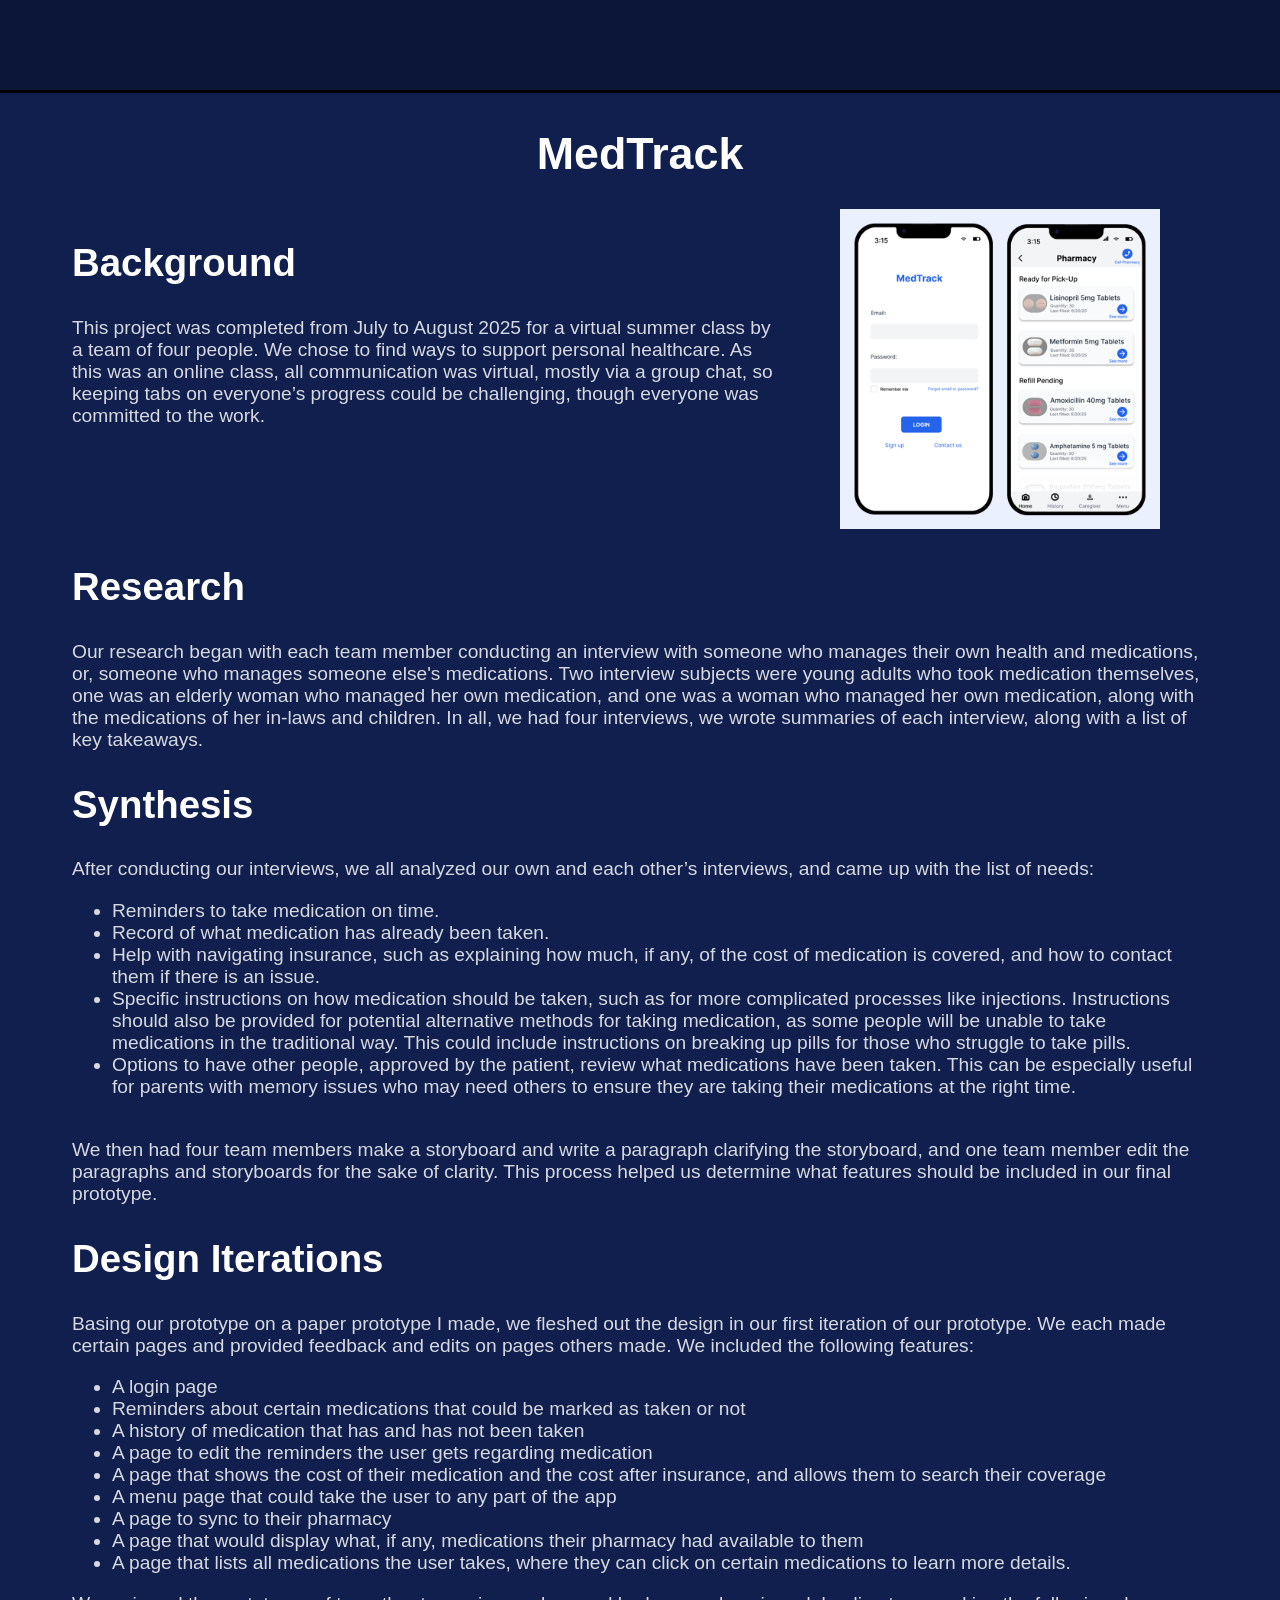
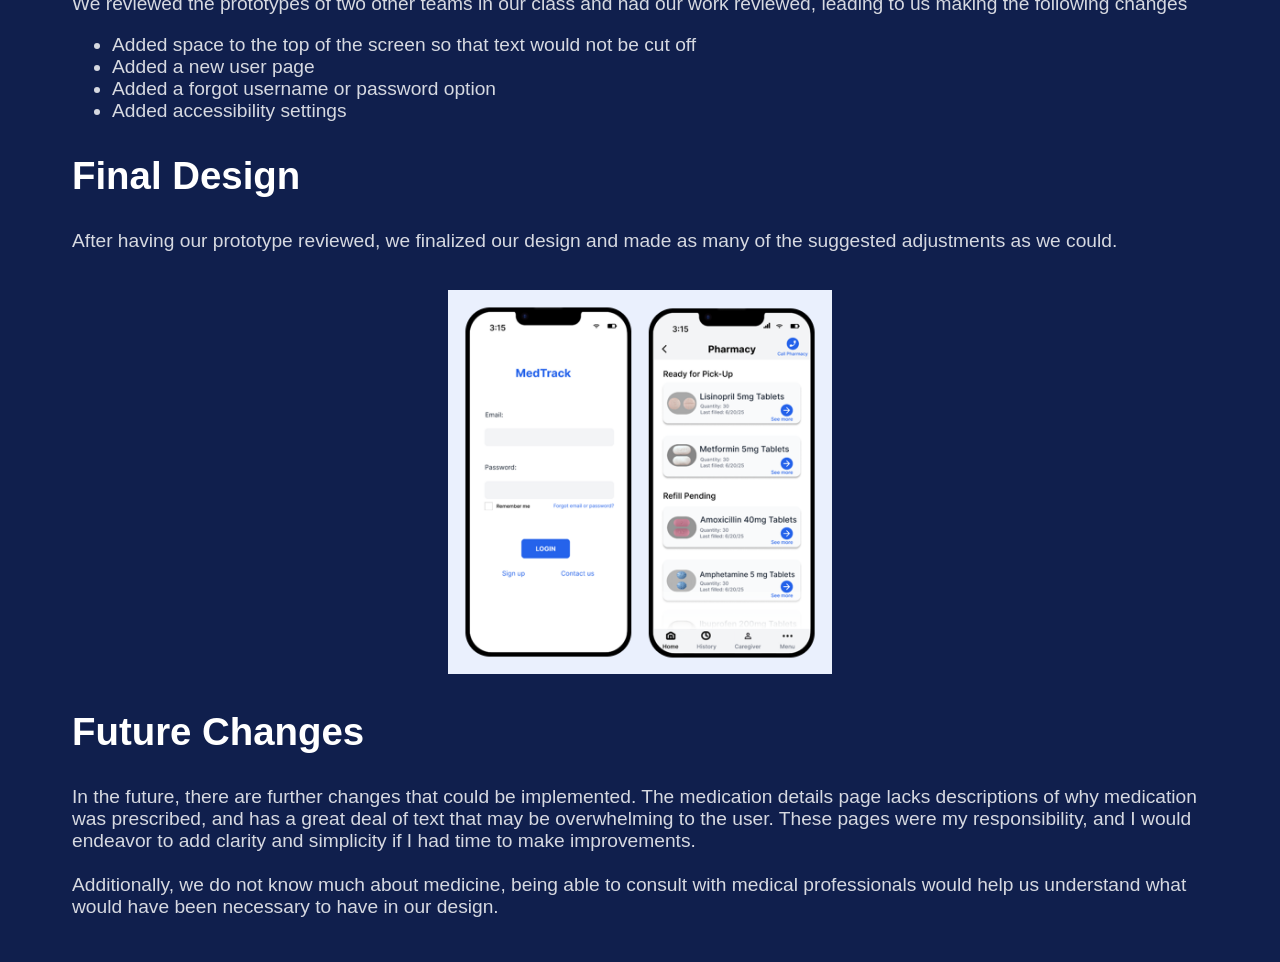
==== medTrack.html @ 016997bf "added two images to medTrack pages" ====
<!doctype html>
<html lang="en">
<head>
	<meta charset="utf-8">
	<title>MedTrack Overview</title>
	<link rel="stylesheet" href="./assets/css/styles.css">
</head>
<body style="background-color: #101f4d;">
    <div class="header">
        
    </div>

    
    <div style="margin-top: 10vw; margin-left: 5vw; margin-right: 5vw;">
        <h1 style="text-align: center;">MedTrack</h1>
        
        <div>
            <div style=" float: left; width: 55vw; margin-right: 5vw;">
                <h2>Background</h2>        
                <p1>
                    This project was completed from July to August 2025 for a virtual summer class by a 
                    team of four people. We chose to find ways to support personal healthcare. As this 
                    was an online class, all communication was virtual, mostly via a group chat, so 
                    keeping tabs on everyone’s progress could be challenging, though everyone was 
                    committed to the work.   
                </p1> 
            </div>
            <img src="assets/img/medTrackImages.png" alt="Monkey Mechanic Pages" 
                style=" width: 25vw; ">
            
        </div>     

        <h2>Research</h2>
        <p1>
            Our research began with each team member conducting an interview with someone who 
            manages their own health and medications, or, someone who manages someone else's 
            medications. Two interview subjects were young adults who took medication themselves, 
            one was an elderly woman who managed her own medication, and one was a woman who 
            managed her own medication, along with the medications of her in-laws and children. 
            In all, we had four interviews, we wrote summaries of each interview, along with a 
            list of key takeaways. 

        </p1>

        <h2>Synthesis</h2>

        <p1>
           After conducting our interviews, we all analyzed our own and each other’s interviews, 
           and came up with the list of needs: 
           <ul>
                <li>Reminders to take medication on time.</li>
                <li>Record of what medication has already been taken. </li>
                <li>Help with navigating insurance, such as explaining how much, if any, of the 
                    cost of medication is covered, and how to contact them if there is an 
                    issue. </li>
                <li>Specific instructions on how medication should be taken, such as for more 
                    complicated processes like injections. Instructions should also be provided 
                    for potential alternative methods for taking medication, as some people will 
                    be unable to take medications in the traditional way. This could include 
                    instructions on breaking up pills for those who struggle to take pills. </li>
                <li>Options to have other people, approved by the patient, review what medications 
                    have been taken. This can be especially useful for parents with memory issues 
                    who may need others to ensure they are taking their medications at the right 
                    time.</li>
           </ul>
        <br> 
            We then had four team members make a storyboard and write a paragraph clarifying the 
            storyboard, and one team member edit the paragraphs and storyboards for the sake of 
            clarity. This process helped us determine what features should be included in our final 
            prototype. 
        </p1> 
        <br>
        
        <h2>Design Iterations</h2>
        <p1>
            Basing our prototype on a paper prototype I made, we fleshed out the design in our 
            first iteration of our prototype. We each made certain pages and provided feedback 
            and edits on pages others made. We included the following features: 
            <ul>
                <li>A login page</li>
                <li>Reminders about certain medications that could be marked as taken or not</li> 
                <li>A history of medication that has and has not been taken</li>
                <li>A page to edit the reminders the user gets regarding medication</li> 
                <li>A page that shows the cost of their medication and the cost after insurance, 
                    and allows them to search their coverage </li>
                <li>A menu page that could take the user to any part of the app</li>
                <li>A page to sync to their pharmacy</li> 
                <li>A page that would display what, if any, medications their pharmacy had 
                    available to them</li>
                <li>A page that lists all medications the user takes, where they can click on 
                    certain medications to learn more details. </li>
            </ul>
            
            We reviewed the prototypes of two other teams in our class and had our work reviewed, 
            leading to us making the following changes  
            <ul>
                <li>Added space to the top of the screen so that text would not be cut off</li> 
                <li>Added a new user page</li>
                <li>Added a forgot username or password option</li> 
                <li>Added accessibility settings</li> 
            </ul>
            

        </p1>
        
        <h2>Final Design</h2>
        <p1>
            After having our prototype reviewed, we finalized our design and made as many of the 
            suggested adjustments as we could. 
        </p1>
        <div class="evenlySpacedImages">
            <a href="https://www.figma.com/proto/4HhmzO44hu9upAV01B85o1/team-9-connected?node-id=2-844&p=f&t=wFz3PTTRXNZEqMht-1&scaling=scale-down&content-scaling=fixed&page-id=0%3A1&starting-point-node-id=2%3A844&show-proto-sidebar=1" 
                    target="_blank">
                <img src="assets/img/medTrackImages.png" alt="Final Monkey Mechanic Prototype">
            </a>
        </div>

        <h2>Future Changes</h2>
        <p1>
            In the future, there are further changes that could be implemented. The medication 
            details page lacks descriptions of why medication was prescribed, and has a great 
            deal of text that may be overwhelming to the user. These pages were my responsibility, 
            and I would endeavor to add clarity and simplicity if I had time to make improvements. 
        <br><br>
            Additionally, we do not know much about medicine, being able to consult with medical 
            professionals would help us understand what would have been necessary to have in our 
            design. 
        </p1>
    </div>
        

        
        
    <br><br>
	
</body>
</html>
---- assets/css/styles.css ----
/* styles.css */

* {
	font-family: Arial;
}

.header {
	margin-left: -1vw;
	width: 101vw;
	background-color: #0B1638;
	display: grid;
  	place-items: center; 
	height: 7vw;
    border-bottom: 0.25vw solid #000000;
	position: fixed; 
	top: 0;
	display: flex;
	justify-content: center;
	flex-direction: row; 
	gap: 5vw;
}

h1 {
    font-size: 3.5vw; 
	color: white; 
    
}

h2 {
	font-size: 3vw; 
	color: white; 
}

h3 {
	font-size: 2.5vw; 
	color: rgba(255, 255, 255, 0.929); 
}

p1 {
	font-size: 1.5vw; 
	color: rgba(255, 255, 255, 0.833); 
}

p2 {
	font-size: 1.2vw; 
	color: rgba(255, 255, 255, 0.833); 
}

a:link { 
	color: white; 
}

a:visited { 
	color: white; 
}

a:hover { 
	color: purple; 
}

a:active { 
	color: white; 
}


.appPrototype {
	height: 40vw; 
	margin-bottom: 5vw;
}

.graphicDesignImage {

	display: flex;
	justify-content: flex-start;
	justify-content: center;
	flex-direction: row; 
	margin-bottom: 2vw;  
	background-color: rgba(255, 255, 255, 0.432); 
}

.graphicDesignDescrip {
	display: flex;
	justify-content: flex-start;
	justify-content: center;
	flex-direction: row; 
	column-gap: 5vw;
}

.evenlySpacedImages {
	display: flex; 
	align-items: top; 
	justify-content: center;
	gap: 8vw; 
}

.evenlySpacedImages img{
	margin-top: 3vw; 
	max-height: 30vw; 
	background-color: purple; 
}

.evenlySpacedImages img:hover{
	opacity:80%; 
}

.textDescrip {
	display: flex;
	justify-content: flex-start;
	margin-top: -2vw;
	flex-direction: column; 
	column-gap: 5vw;
	width: 42vw; 
}

.rect {
	background-color: #101f4d; 
	width: 5vw; 
}

.seeMore {
	border: 0.25vw solid black; /* Creates the box outline */
	padding: 0.5vw;           /* Adds space between the text and the border */
	width: 15vw;            /* Sets the width of the box */
	display: flex;
	justify-content: center; /* Horizontal centering */
	align-items: center;    
	margin-right: 3vw;
	background-color: #00A7E1; /* Optional background color */
	float: right;
	margin-top: 4vw;
}
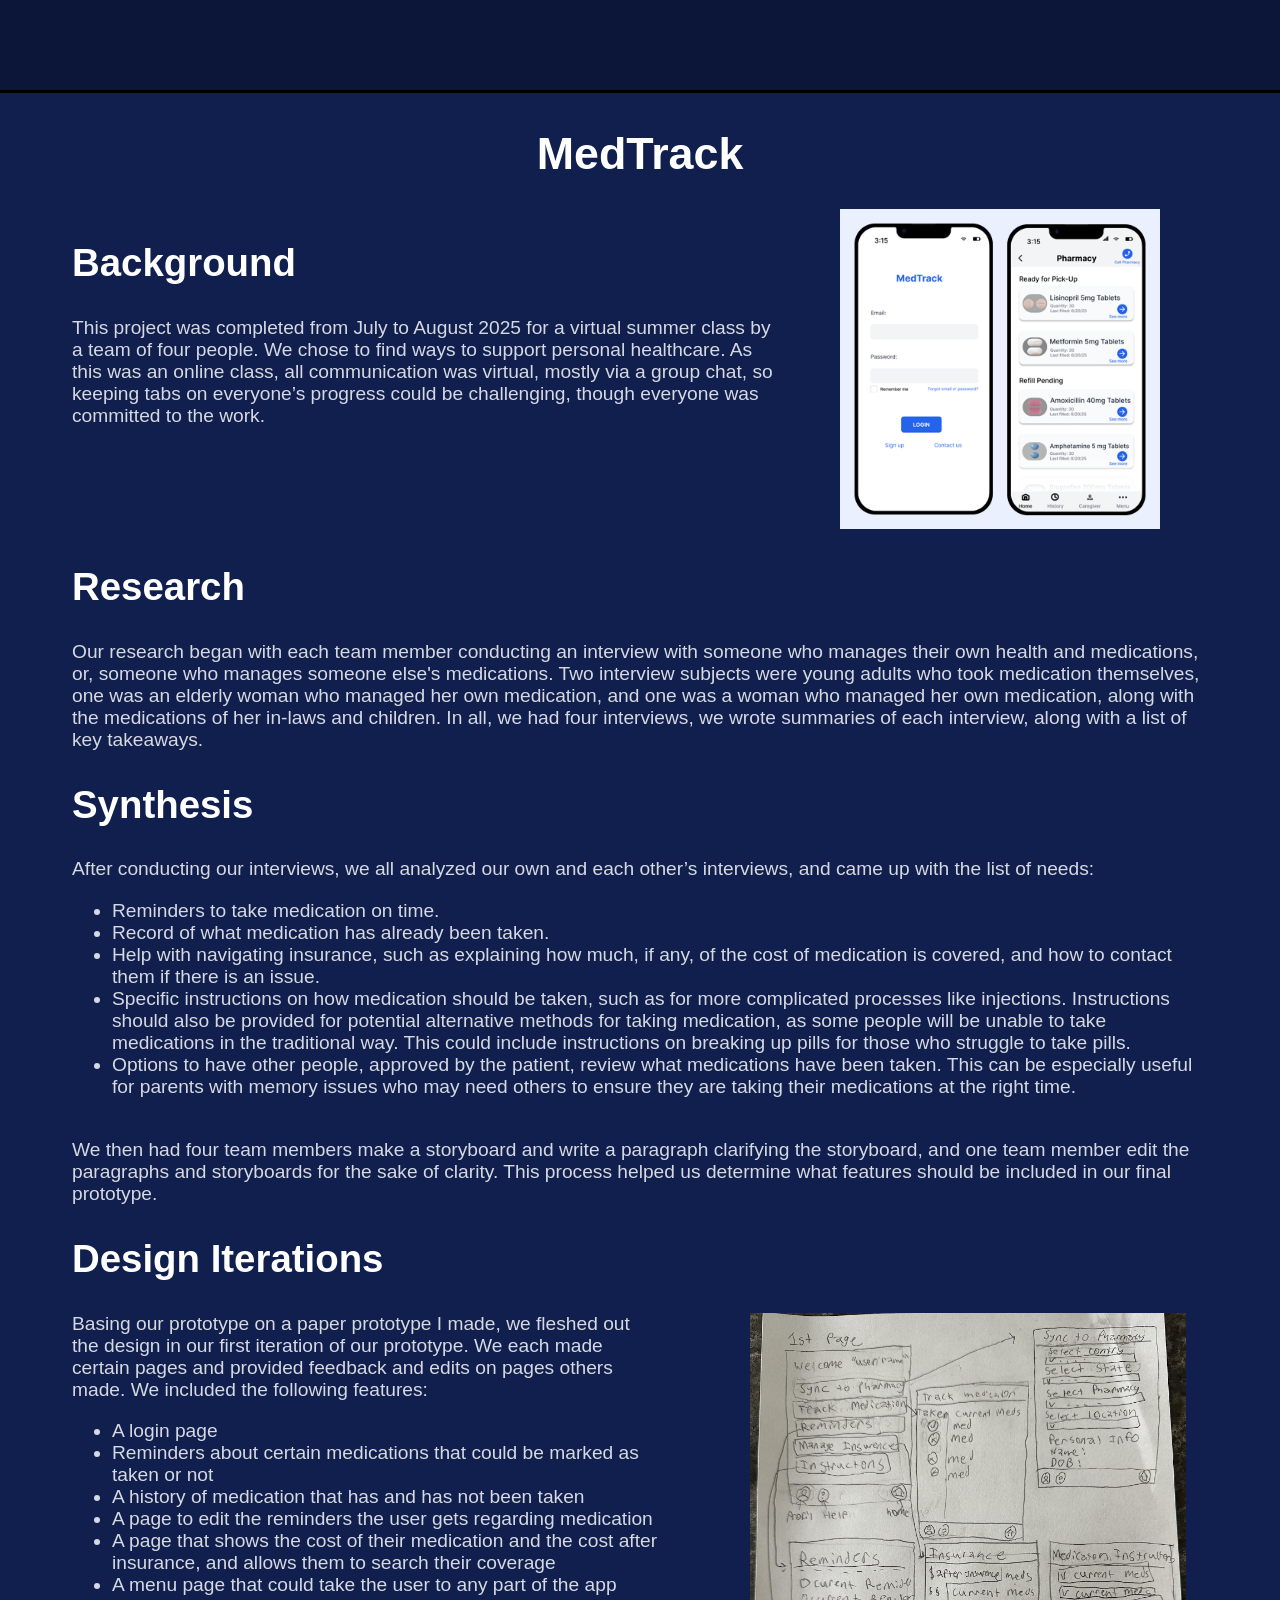
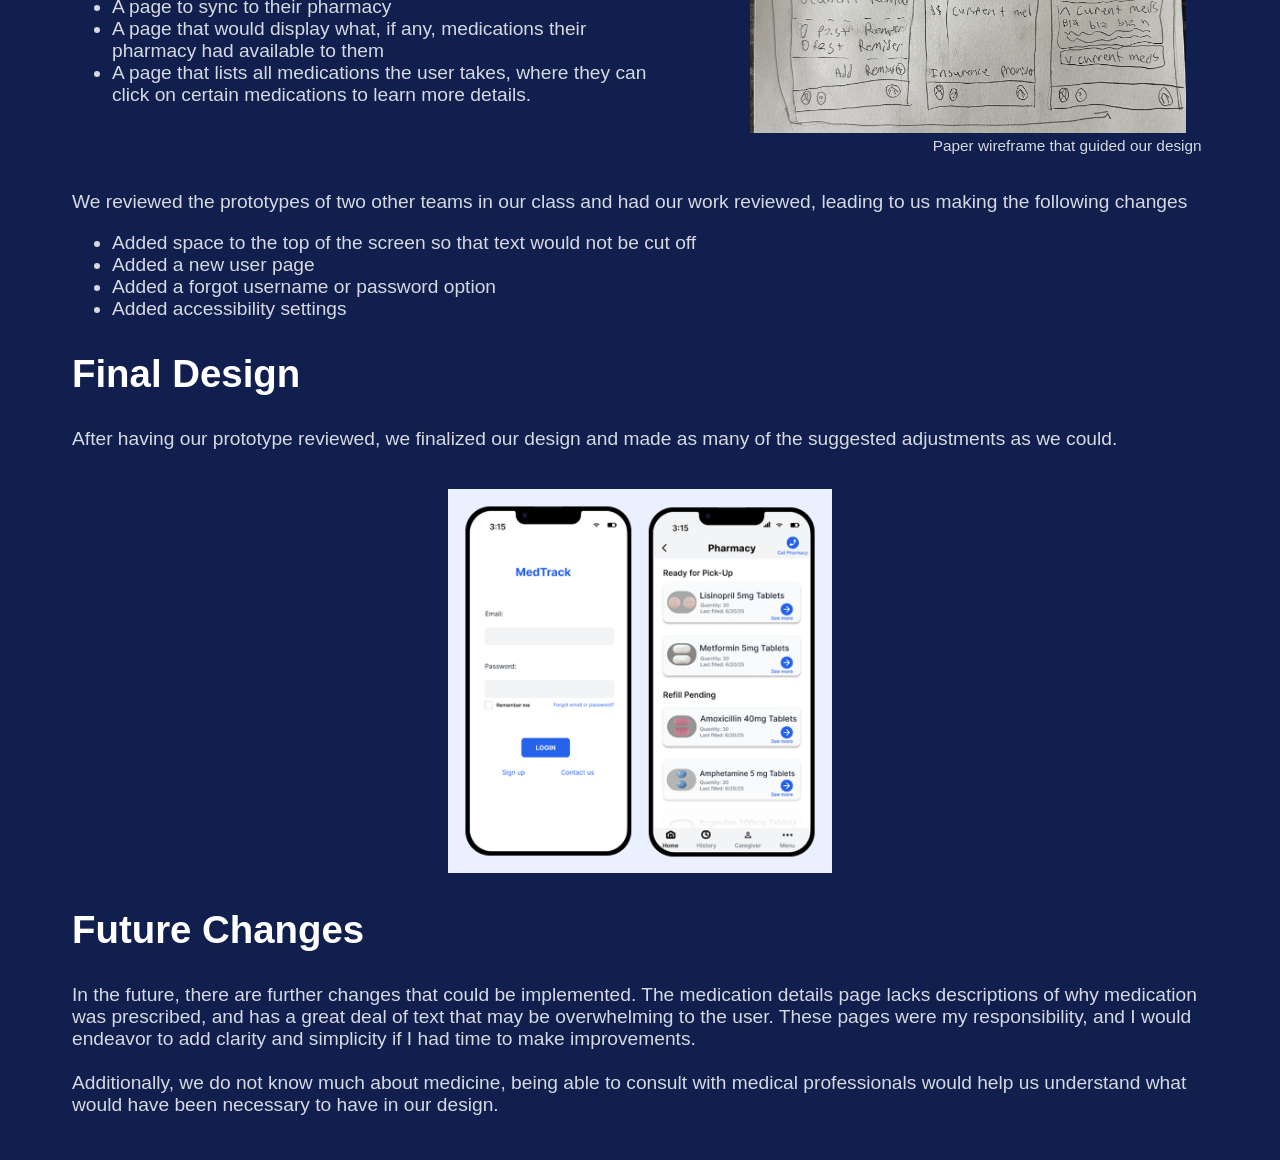
==== commit b670590f: "workly images and some medtrack images added" ====
--- a/medTrack.html
+++ b/medTrack.html
@@ -72,25 +72,36 @@
         <br>
         
         <h2>Design Iterations</h2>
+        <div>
+            <p1 style="float: left; width: 46vw; margin-right: 7vw;">
+                Basing our prototype on a paper prototype I made, we fleshed out the design in our 
+                first iteration of our prototype. We each made certain pages and provided feedback 
+                and edits on pages others made. We included the following features: 
+                <ul>
+                    <li>A login page</li>
+                    <li>Reminders about certain medications that could be marked as taken or not</li> 
+                    <li>A history of medication that has and has not been taken</li>
+                    <li>A page to edit the reminders the user gets regarding medication</li> 
+                    <li>A page that shows the cost of their medication and the cost after insurance, 
+                        and allows them to search their coverage </li>
+                    <li>A menu page that could take the user to any part of the app</li>
+                    <li>A page to sync to their pharmacy</li> 
+                    <li>A page that would display what, if any, medications their pharmacy had 
+                        available to them</li>
+                    <li>A page that lists all medications the user takes, where they can click on 
+                        certain medications to learn more details. </li>
+                </ul>
+            </p1>
+            <div>
+                <img src="assets/img/medTrack-Paper-Prototype.png" alt="Paper Wireframes" 
+                    style = "width: 34vw; ">
+                <figcaption style="float: right; margin-right: 0.5vw;">
+                    <p2>Paper wireframe that guided our design</p2>
+                </figcaption>
+
+        </div>
+        <br><br><br>
         <p1>
-            Basing our prototype on a paper prototype I made, we fleshed out the design in our 
-            first iteration of our prototype. We each made certain pages and provided feedback 
-            and edits on pages others made. We included the following features: 
-            <ul>
-                <li>A login page</li>
-                <li>Reminders about certain medications that could be marked as taken or not</li> 
-                <li>A history of medication that has and has not been taken</li>
-                <li>A page to edit the reminders the user gets regarding medication</li> 
-                <li>A page that shows the cost of their medication and the cost after insurance, 
-                    and allows them to search their coverage </li>
-                <li>A menu page that could take the user to any part of the app</li>
-                <li>A page to sync to their pharmacy</li> 
-                <li>A page that would display what, if any, medications their pharmacy had 
-                    available to them</li>
-                <li>A page that lists all medications the user takes, where they can click on 
-                    certain medications to learn more details. </li>
-            </ul>
-            
             We reviewed the prototypes of two other teams in our class and had our work reviewed, 
             leading to us making the following changes  
             <ul>
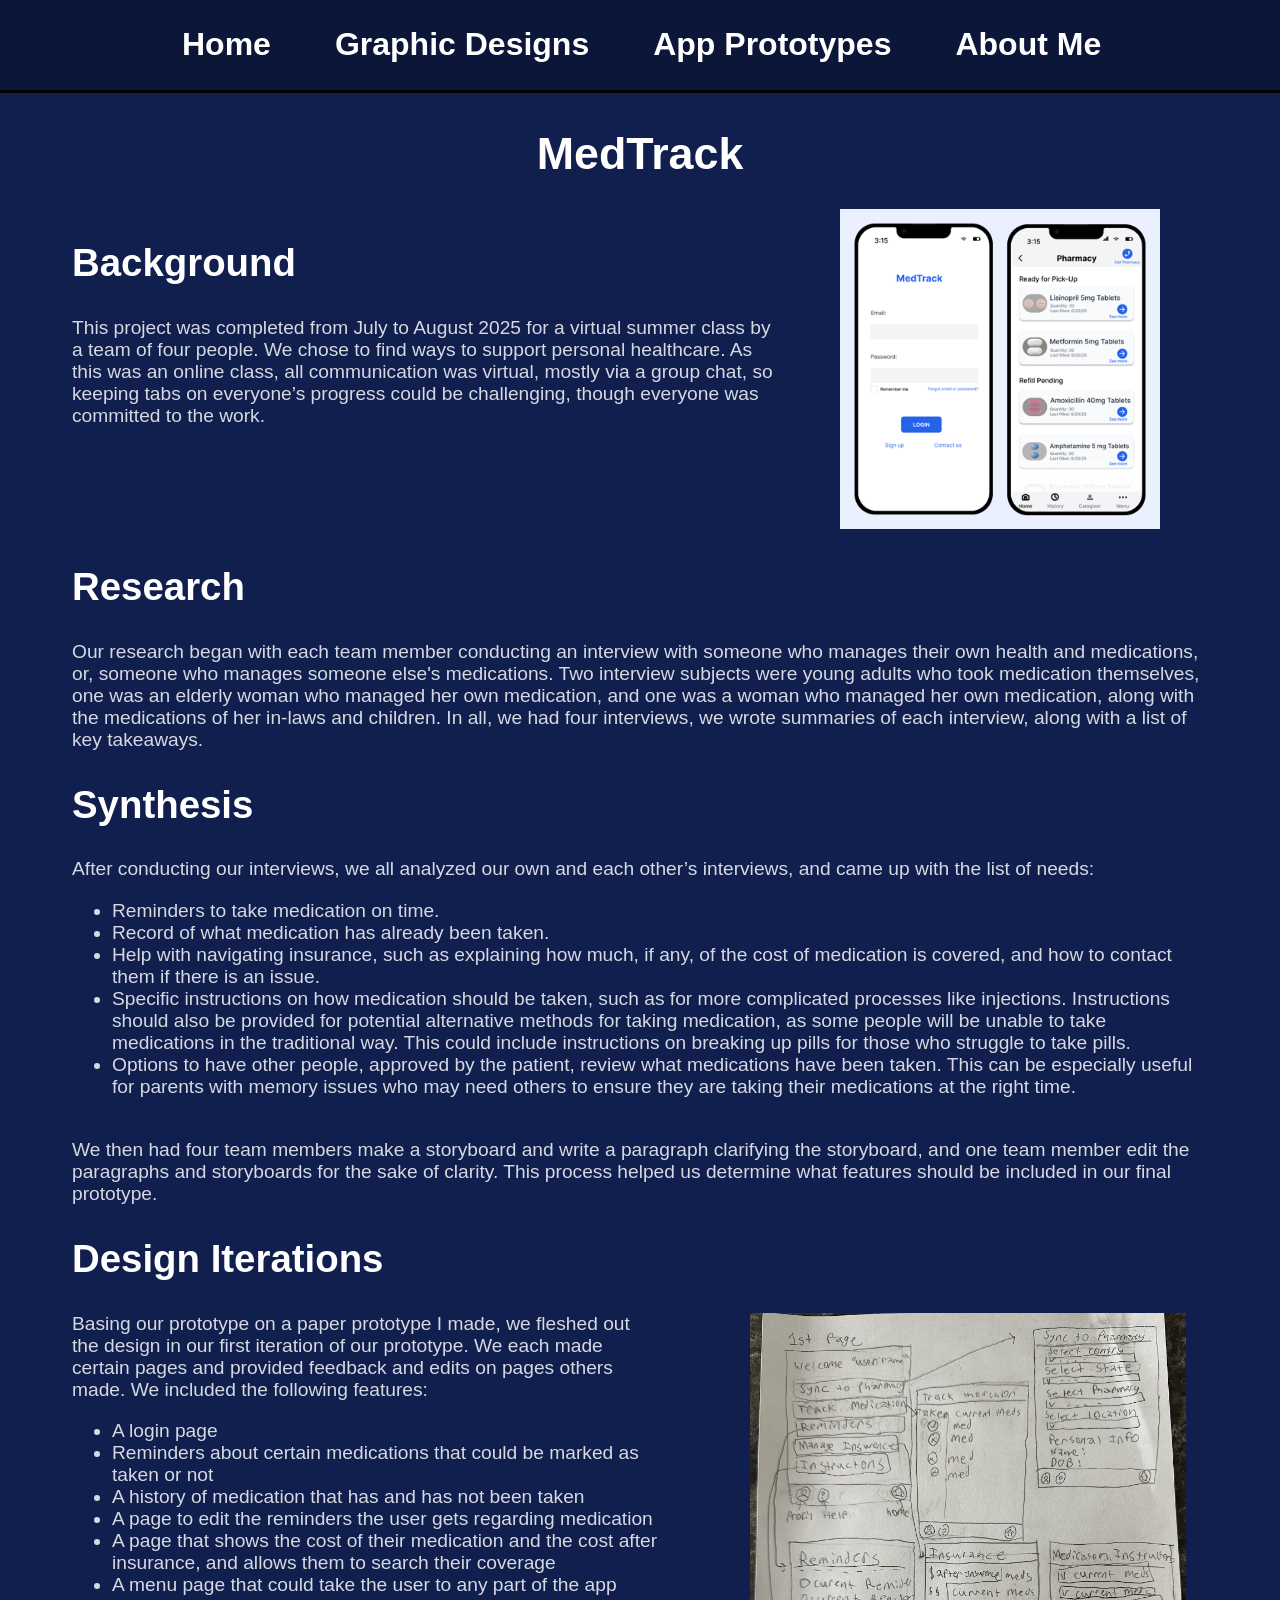
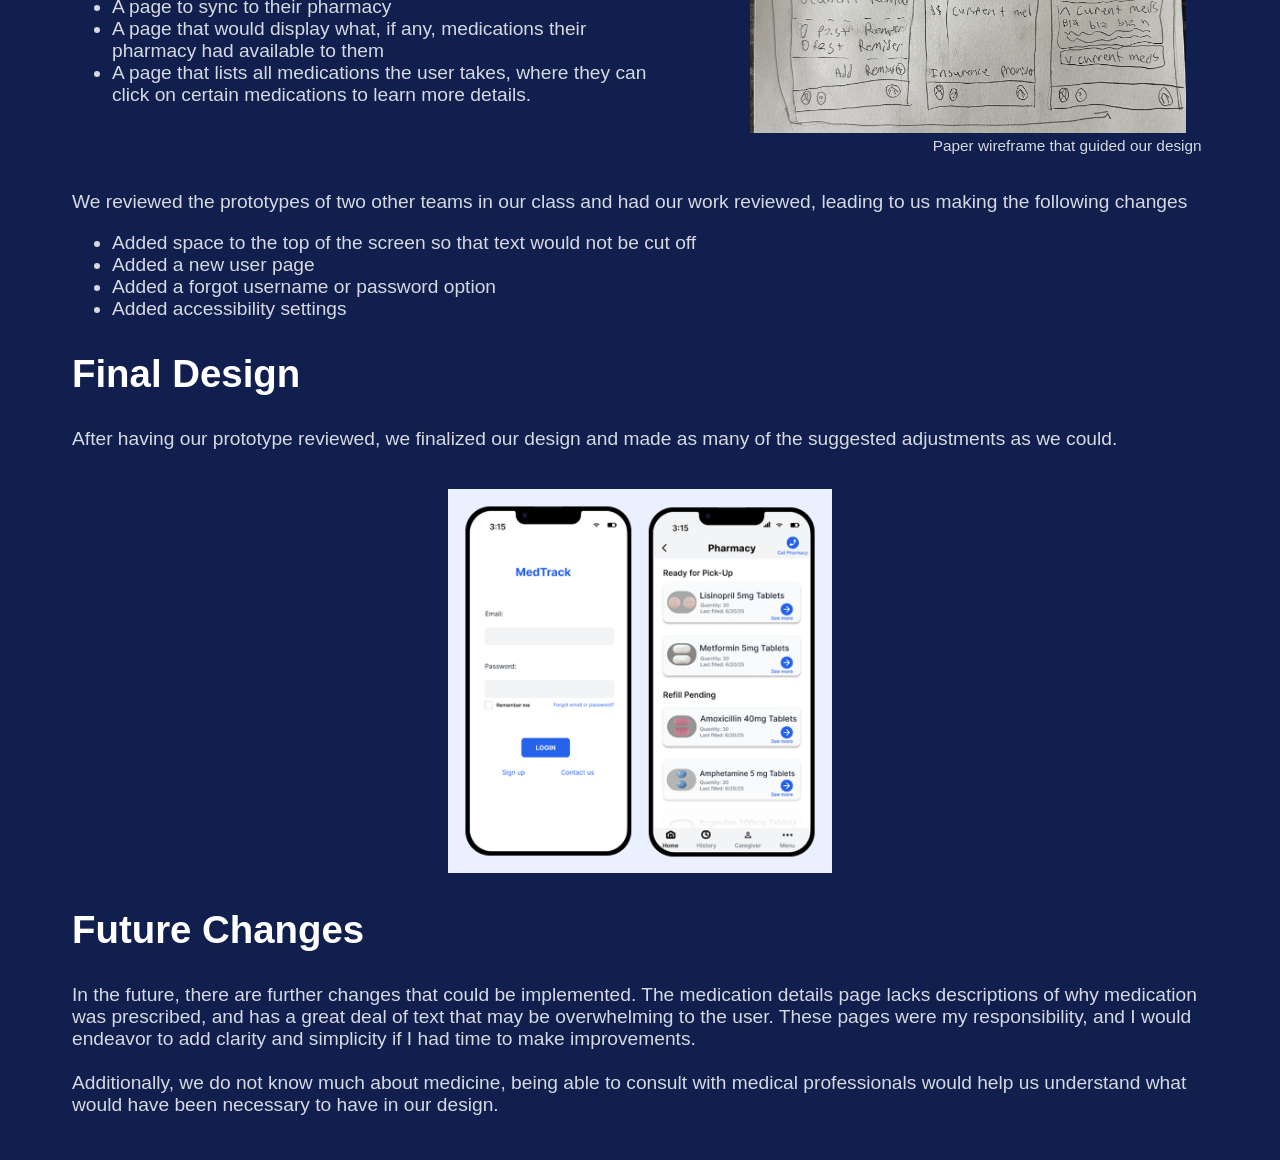
==== commit 977b8f64: "headers added" ====
--- a/medTrack.html
+++ b/medTrack.html
@@ -7,7 +7,18 @@
 </head>
 <body style="background-color: #101f4d;">
     <div class="header">
-        
+        <h3>
+            <a href="index.html#home">Home</a>
+        </h3>
+        <h3>
+            <a href="index.html#graphicDesigns">Graphic Designs</a>
+        </h3>
+        <h3>
+            <a href="index.html#appPrototypes">App Prototypes</a>
+        </h3>
+        <h3>
+            <a href="index.html#aboutMe">About Me</a>
+        </h3>  
     </div>
 
     
@@ -25,7 +36,7 @@
                     committed to the work.   
                 </p1> 
             </div>
-            <img src="assets/img/medTrackImages.png" alt="Monkey Mechanic Pages" 
+            <img src="assets/img/medTrackImages.png" alt="MedTrack Pages" 
                 style=" width: 25vw; ">
             
         </div>     
@@ -120,10 +131,12 @@
             suggested adjustments as we could. 
         </p1>
         <div class="evenlySpacedImages">
-            <a href="https://www.figma.com/proto/4HhmzO44hu9upAV01B85o1/team-9-connected?node-id=2-844&p=f&t=wFz3PTTRXNZEqMht-1&scaling=scale-down&content-scaling=fixed&page-id=0%3A1&starting-point-node-id=2%3A844&show-proto-sidebar=1" 
+            <div class="linkImages">
+                <a href="https://www.figma.com/proto/4HhmzO44hu9upAV01B85o1/team-9-connected?node-id=2-844&p=f&t=wFz3PTTRXNZEqMht-1&scaling=scale-down&content-scaling=fixed&page-id=0%3A1&starting-point-node-id=2%3A844&show-proto-sidebar=1" 
                     target="_blank">
-                <img src="assets/img/medTrackImages.png" alt="Final Monkey Mechanic Prototype">
-            </a>
+                    <img src="assets/img/medTrackImages.png" alt="Final Monkey Mechanic Prototype">
+                </a>
+            </div>
         </div>
 
         <h2>Future Changes</h2>
--- a/assets/css/styles.css
+++ b/assets/css/styles.css
@@ -18,6 +18,22 @@
 	justify-content: center;
 	flex-direction: row; 
 	gap: 5vw;
+}
+
+#home {
+	scroll-margin-top: 7vw;
+}
+
+#graphicDesigns {
+	scroll-margin-top: 7vw;
+}
+
+#appPrototypes {
+	scroll-margin-top: 7vw;
+}
+
+#aboutMe {
+	scroll-margin-top: 7vw;
 }
 
 h1 {
@@ -47,6 +63,7 @@
 }
 
 a:link { 
+	text-decoration:none;
 	color: white; 
 }
 
@@ -103,6 +120,18 @@
 	opacity:80%; 
 }
 
+.linkImages {
+	display: flex;
+}
+
+.linkImages img {
+	background-color: purple; 
+}
+
+.linkImages img:hover {
+	opacity: 80%; 
+}
+
 .textDescrip {
 	display: flex;
 	justify-content: flex-start;
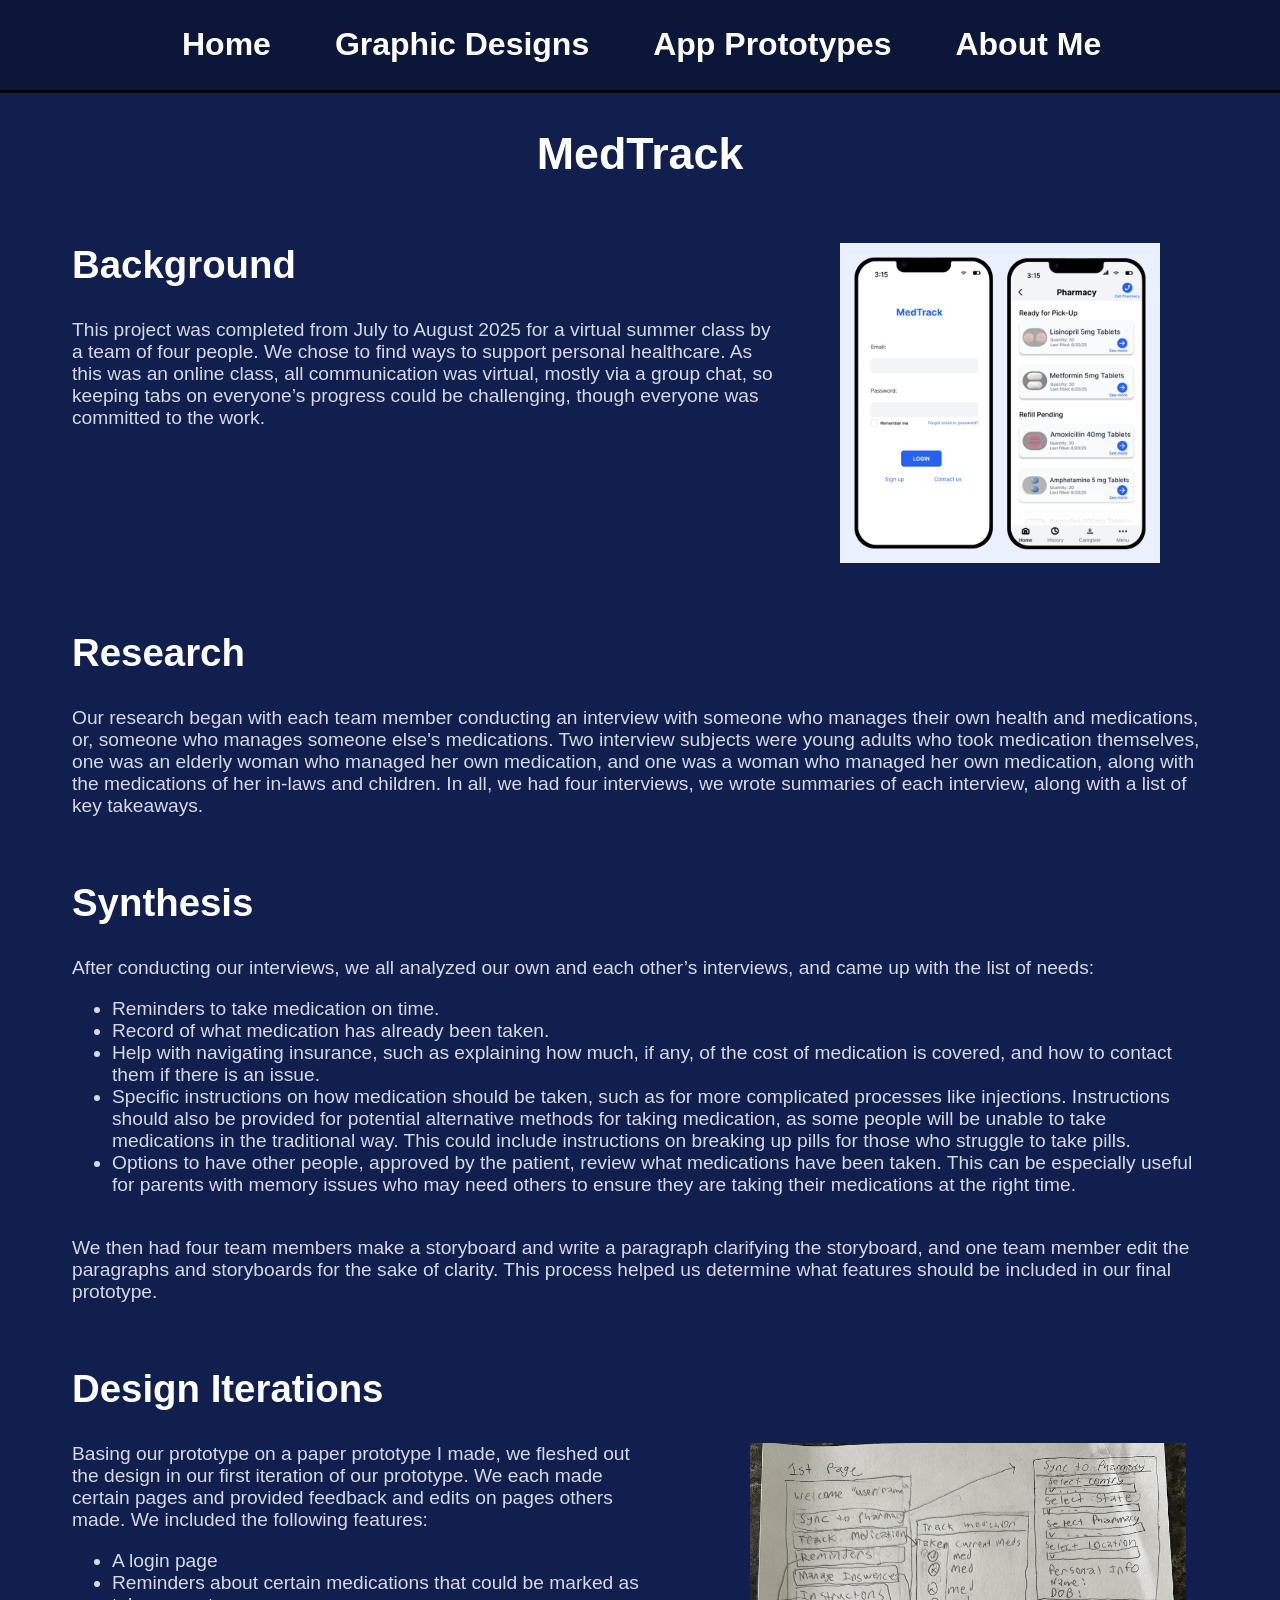
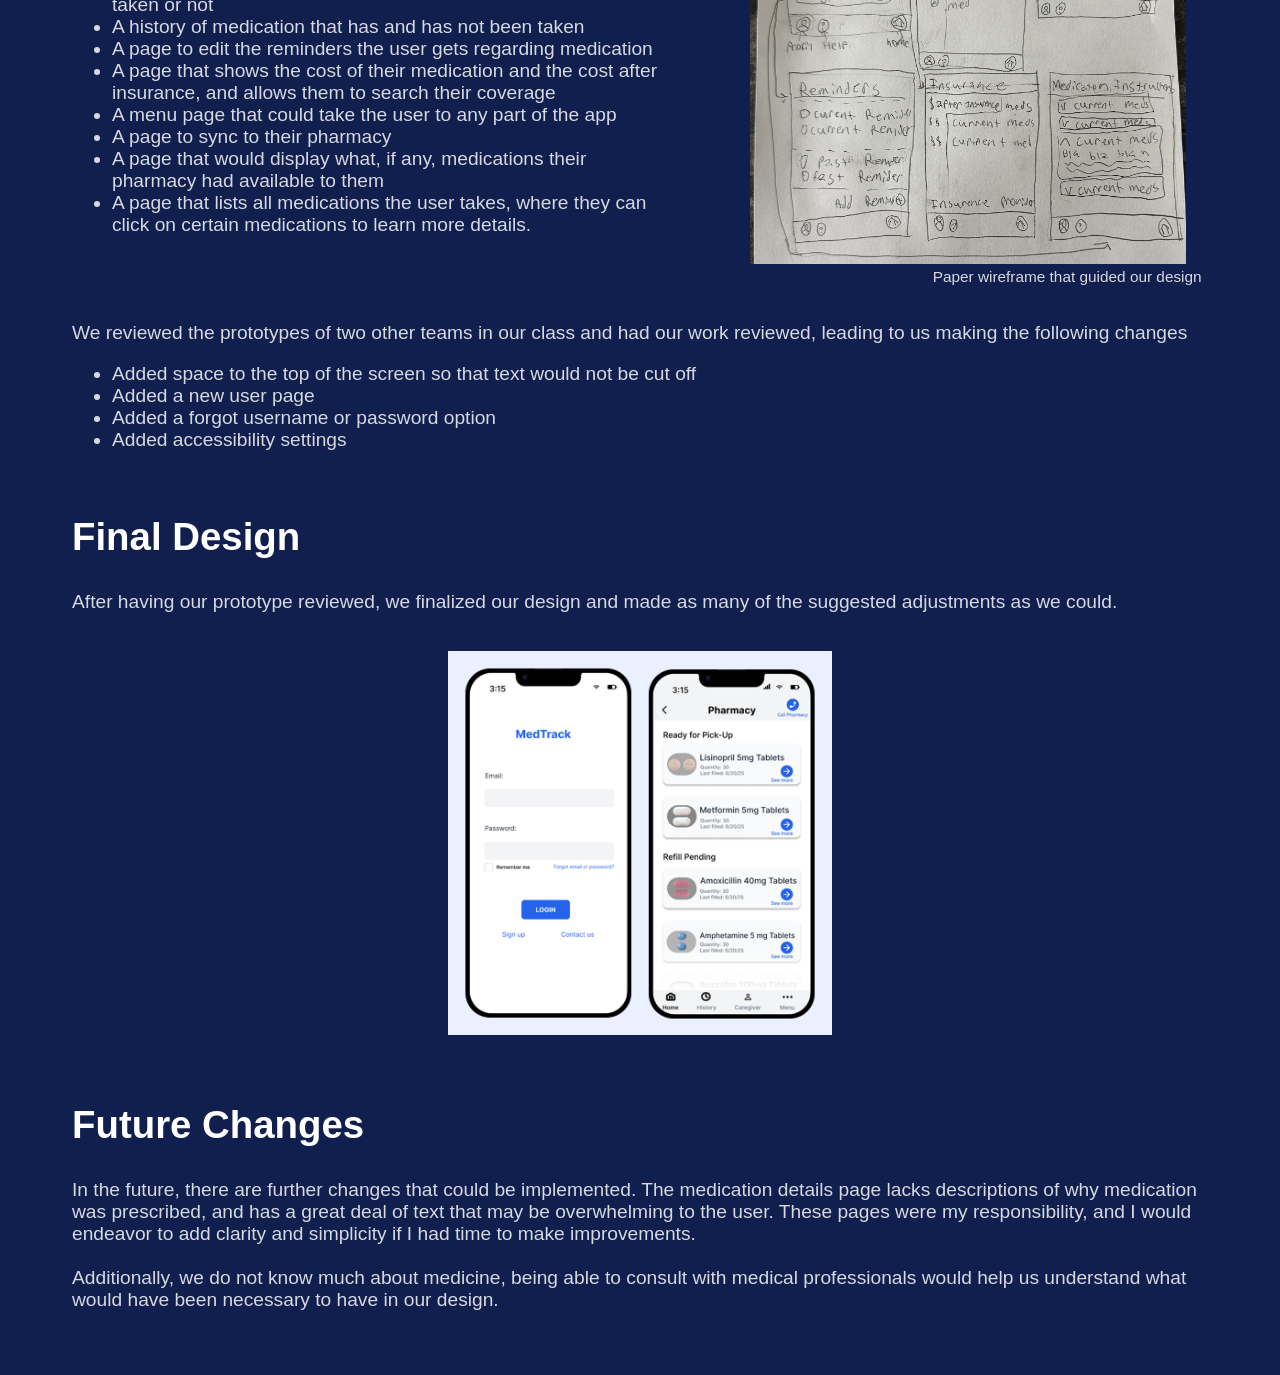
==== commit 351505f4: "cleaned up a bit" ====
--- a/medTrack.html
+++ b/medTrack.html
@@ -21,13 +21,13 @@
         </h3>  
     </div>
 
-    
-    <div style="margin-top: 10vw; margin-left: 5vw; margin-right: 5vw;">
+    <div style="margin-top: 10vw; margin-left: 5vw; margin-right: 5vw; margin-bottom: 5vw;">
         <h1 style="text-align: center;">MedTrack</h1>
         
-        <div>
+        <!-- Background -->
+        <div style="margin-top: 5vw;">
             <div style=" float: left; width: 55vw; margin-right: 5vw;">
-                <h2>Background</h2>        
+                <h2 style="margin-top: 0vw;">Background</h2>        
                 <p1>
                     This project was completed from July to August 2025 for a virtual summer class by a 
                     team of four people. We chose to find ways to support personal healthcare. As this 
@@ -41,121 +41,135 @@
             
         </div>     
 
-        <h2>Research</h2>
-        <p1>
-            Our research began with each team member conducting an interview with someone who 
-            manages their own health and medications, or, someone who manages someone else's 
-            medications. Two interview subjects were young adults who took medication themselves, 
-            one was an elderly woman who managed her own medication, and one was a woman who 
-            managed her own medication, along with the medications of her in-laws and children. 
-            In all, we had four interviews, we wrote summaries of each interview, along with a 
-            list of key takeaways. 
+        <!-- Research -->
+        <div style="margin-top: 5vw;">
+            <h2>Research</h2>
+            <p1>
+                Our research began with each team member conducting an interview with someone who 
+                manages their own health and medications, or, someone who manages someone else's 
+                medications. Two interview subjects were young adults who took medication themselves, 
+                one was an elderly woman who managed her own medication, and one was a woman who 
+                managed her own medication, along with the medications of her in-laws and children. 
+                In all, we had four interviews, we wrote summaries of each interview, along with a 
+                list of key takeaways. 
 
-        </p1>
+            </p1>
+        </div>
+        
+        <!-- Synthesis -->
+        <div style="margin-top: 5vw;">
+            <h2>Synthesis</h2>
 
-        <h2>Synthesis</h2>
+            <p1>
+            After conducting our interviews, we all analyzed our own and each other’s interviews, 
+            and came up with the list of needs: 
+            <ul>
+                    <li>Reminders to take medication on time.</li>
+                    <li>Record of what medication has already been taken. </li>
+                    <li>Help with navigating insurance, such as explaining how much, if any, of the 
+                        cost of medication is covered, and how to contact them if there is an 
+                        issue. </li>
+                    <li>Specific instructions on how medication should be taken, such as for more 
+                        complicated processes like injections. Instructions should also be provided 
+                        for potential alternative methods for taking medication, as some people will 
+                        be unable to take medications in the traditional way. This could include 
+                        instructions on breaking up pills for those who struggle to take pills. </li>
+                    <li>Options to have other people, approved by the patient, review what medications 
+                        have been taken. This can be especially useful for parents with memory issues 
+                        who may need others to ensure they are taking their medications at the right 
+                        time.</li>
+            </ul>
+            <br> 
+                We then had four team members make a storyboard and write a paragraph clarifying the 
+                storyboard, and one team member edit the paragraphs and storyboards for the sake of 
+                clarity. This process helped us determine what features should be included in our final 
+                prototype. 
+            </p1> 
+            <br>
+        </div>
+        
+        <!-- Design Iterations -->
+        <div style="margin-top: 5vw;">
+            <h2>Design Iterations</h2>
+            <div>
+                <p1 style="float: left; width: 46vw; margin-right: 7vw;">
+                    Basing our prototype on a paper prototype I made, we fleshed out the design in our 
+                    first iteration of our prototype. We each made certain pages and provided feedback 
+                    and edits on pages others made. We included the following features: 
+                    <ul>
+                        <li>A login page</li>
+                        <li>Reminders about certain medications that could be marked as taken or not</li> 
+                        <li>A history of medication that has and has not been taken</li>
+                        <li>A page to edit the reminders the user gets regarding medication</li> 
+                        <li>A page that shows the cost of their medication and the cost after insurance, 
+                            and allows them to search their coverage </li>
+                        <li>A menu page that could take the user to any part of the app</li>
+                        <li>A page to sync to their pharmacy</li> 
+                        <li>A page that would display what, if any, medications their pharmacy had 
+                            available to them</li>
+                        <li>A page that lists all medications the user takes, where they can click on 
+                            certain medications to learn more details. </li>
+                    </ul>
+                </p1>
+                <div>
+                    <img src="assets/img/medTrack-Paper-Prototype.png" alt="Paper Wireframes" 
+                        style = "width: 34vw; ">
+                    <figcaption style="float: right; margin-right: 0.5vw;">
+                        <p2>Paper wireframe that guided our design</p2>
+                    </figcaption>
 
-        <p1>
-           After conducting our interviews, we all analyzed our own and each other’s interviews, 
-           and came up with the list of needs: 
-           <ul>
-                <li>Reminders to take medication on time.</li>
-                <li>Record of what medication has already been taken. </li>
-                <li>Help with navigating insurance, such as explaining how much, if any, of the 
-                    cost of medication is covered, and how to contact them if there is an 
-                    issue. </li>
-                <li>Specific instructions on how medication should be taken, such as for more 
-                    complicated processes like injections. Instructions should also be provided 
-                    for potential alternative methods for taking medication, as some people will 
-                    be unable to take medications in the traditional way. This could include 
-                    instructions on breaking up pills for those who struggle to take pills. </li>
-                <li>Options to have other people, approved by the patient, review what medications 
-                    have been taken. This can be especially useful for parents with memory issues 
-                    who may need others to ensure they are taking their medications at the right 
-                    time.</li>
-           </ul>
-        <br> 
-            We then had four team members make a storyboard and write a paragraph clarifying the 
-            storyboard, and one team member edit the paragraphs and storyboards for the sake of 
-            clarity. This process helped us determine what features should be included in our final 
-            prototype. 
-        </p1> 
-        <br>
+                </div>
+            <br><br><br>
+            <p1>
+                We reviewed the prototypes of two other teams in our class and had our work reviewed, 
+                leading to us making the following changes  
+                <ul>
+                    <li>Added space to the top of the screen so that text would not be cut off</li> 
+                    <li>Added a new user page</li>
+                    <li>Added a forgot username or password option</li> 
+                    <li>Added accessibility settings</li> 
+                </ul>
+                
+
+            </p1>
+        </div>
+        </div>
         
-        <h2>Design Iterations</h2>
-        <div>
-            <p1 style="float: left; width: 46vw; margin-right: 7vw;">
-                Basing our prototype on a paper prototype I made, we fleshed out the design in our 
-                first iteration of our prototype. We each made certain pages and provided feedback 
-                and edits on pages others made. We included the following features: 
-                <ul>
-                    <li>A login page</li>
-                    <li>Reminders about certain medications that could be marked as taken or not</li> 
-                    <li>A history of medication that has and has not been taken</li>
-                    <li>A page to edit the reminders the user gets regarding medication</li> 
-                    <li>A page that shows the cost of their medication and the cost after insurance, 
-                        and allows them to search their coverage </li>
-                    <li>A menu page that could take the user to any part of the app</li>
-                    <li>A page to sync to their pharmacy</li> 
-                    <li>A page that would display what, if any, medications their pharmacy had 
-                        available to them</li>
-                    <li>A page that lists all medications the user takes, where they can click on 
-                        certain medications to learn more details. </li>
-                </ul>
+        <!-- Final Design -->
+        <div style="margin-top: 5vw;">
+            <h2>Final Design</h2>
+            <p1>
+                After having our prototype reviewed, we finalized our design and made as many of the 
+                suggested adjustments as we could. 
             </p1>
-            <div>
-                <img src="assets/img/medTrack-Paper-Prototype.png" alt="Paper Wireframes" 
-                    style = "width: 34vw; ">
-                <figcaption style="float: right; margin-right: 0.5vw;">
-                    <p2>Paper wireframe that guided our design</p2>
-                </figcaption>
+            <div class="evenlySpacedImages">
+                <div class="linkImages">
+                    <a href="https://www.figma.com/proto/4HhmzO44hu9upAV01B85o1/team-9-connected?node-id=2-844&p=f&t=wFz3PTTRXNZEqMht-1&scaling=scale-down&content-scaling=fixed&page-id=0%3A1&starting-point-node-id=2%3A844&show-proto-sidebar=1" 
+                        target="_blank">
+                        <img src="assets/img/medTrackImages.png" alt="Final Monkey Mechanic Prototype">
+                    </a>
+                </div>
+            </div>
 
         </div>
-        <br><br><br>
-        <p1>
-            We reviewed the prototypes of two other teams in our class and had our work reviewed, 
-            leading to us making the following changes  
-            <ul>
-                <li>Added space to the top of the screen so that text would not be cut off</li> 
-                <li>Added a new user page</li>
-                <li>Added a forgot username or password option</li> 
-                <li>Added accessibility settings</li> 
-            </ul>
-            
 
-        </p1>
+        <!-- Future Changes -->
+        <div style="margin-top: 5vw;">
+            <h2>Future Changes</h2>
+            <p1>
+                In the future, there are further changes that could be implemented. The medication 
+                details page lacks descriptions of why medication was prescribed, and has a great 
+                deal of text that may be overwhelming to the user. These pages were my responsibility, 
+                and I would endeavor to add clarity and simplicity if I had time to make improvements. 
+            <br><br>
+                Additionally, we do not know much about medicine, being able to consult with medical 
+                professionals would help us understand what would have been necessary to have in our 
+                design. 
+            </p1>
+        </div>
         
-        <h2>Final Design</h2>
-        <p1>
-            After having our prototype reviewed, we finalized our design and made as many of the 
-            suggested adjustments as we could. 
-        </p1>
-        <div class="evenlySpacedImages">
-            <div class="linkImages">
-                <a href="https://www.figma.com/proto/4HhmzO44hu9upAV01B85o1/team-9-connected?node-id=2-844&p=f&t=wFz3PTTRXNZEqMht-1&scaling=scale-down&content-scaling=fixed&page-id=0%3A1&starting-point-node-id=2%3A844&show-proto-sidebar=1" 
-                    target="_blank">
-                    <img src="assets/img/medTrackImages.png" alt="Final Monkey Mechanic Prototype">
-                </a>
-            </div>
-        </div>
-
-        <h2>Future Changes</h2>
-        <p1>
-            In the future, there are further changes that could be implemented. The medication 
-            details page lacks descriptions of why medication was prescribed, and has a great 
-            deal of text that may be overwhelming to the user. These pages were my responsibility, 
-            and I would endeavor to add clarity and simplicity if I had time to make improvements. 
-        <br><br>
-            Additionally, we do not know much about medicine, being able to consult with medical 
-            professionals would help us understand what would have been necessary to have in our 
-            design. 
-        </p1>
     </div>
-        
-
-        
-        
-    <br><br>
+    
 	
 </body>
 </html>
--- a/assets/css/styles.css
+++ b/assets/css/styles.css
@@ -81,8 +81,9 @@
 
 
 .appPrototype {
-	height: 40vw; 
+	height: 42vw; 
 	margin-bottom: 5vw;
+	background-color: blue; 
 }
 
 .graphicDesignImage {
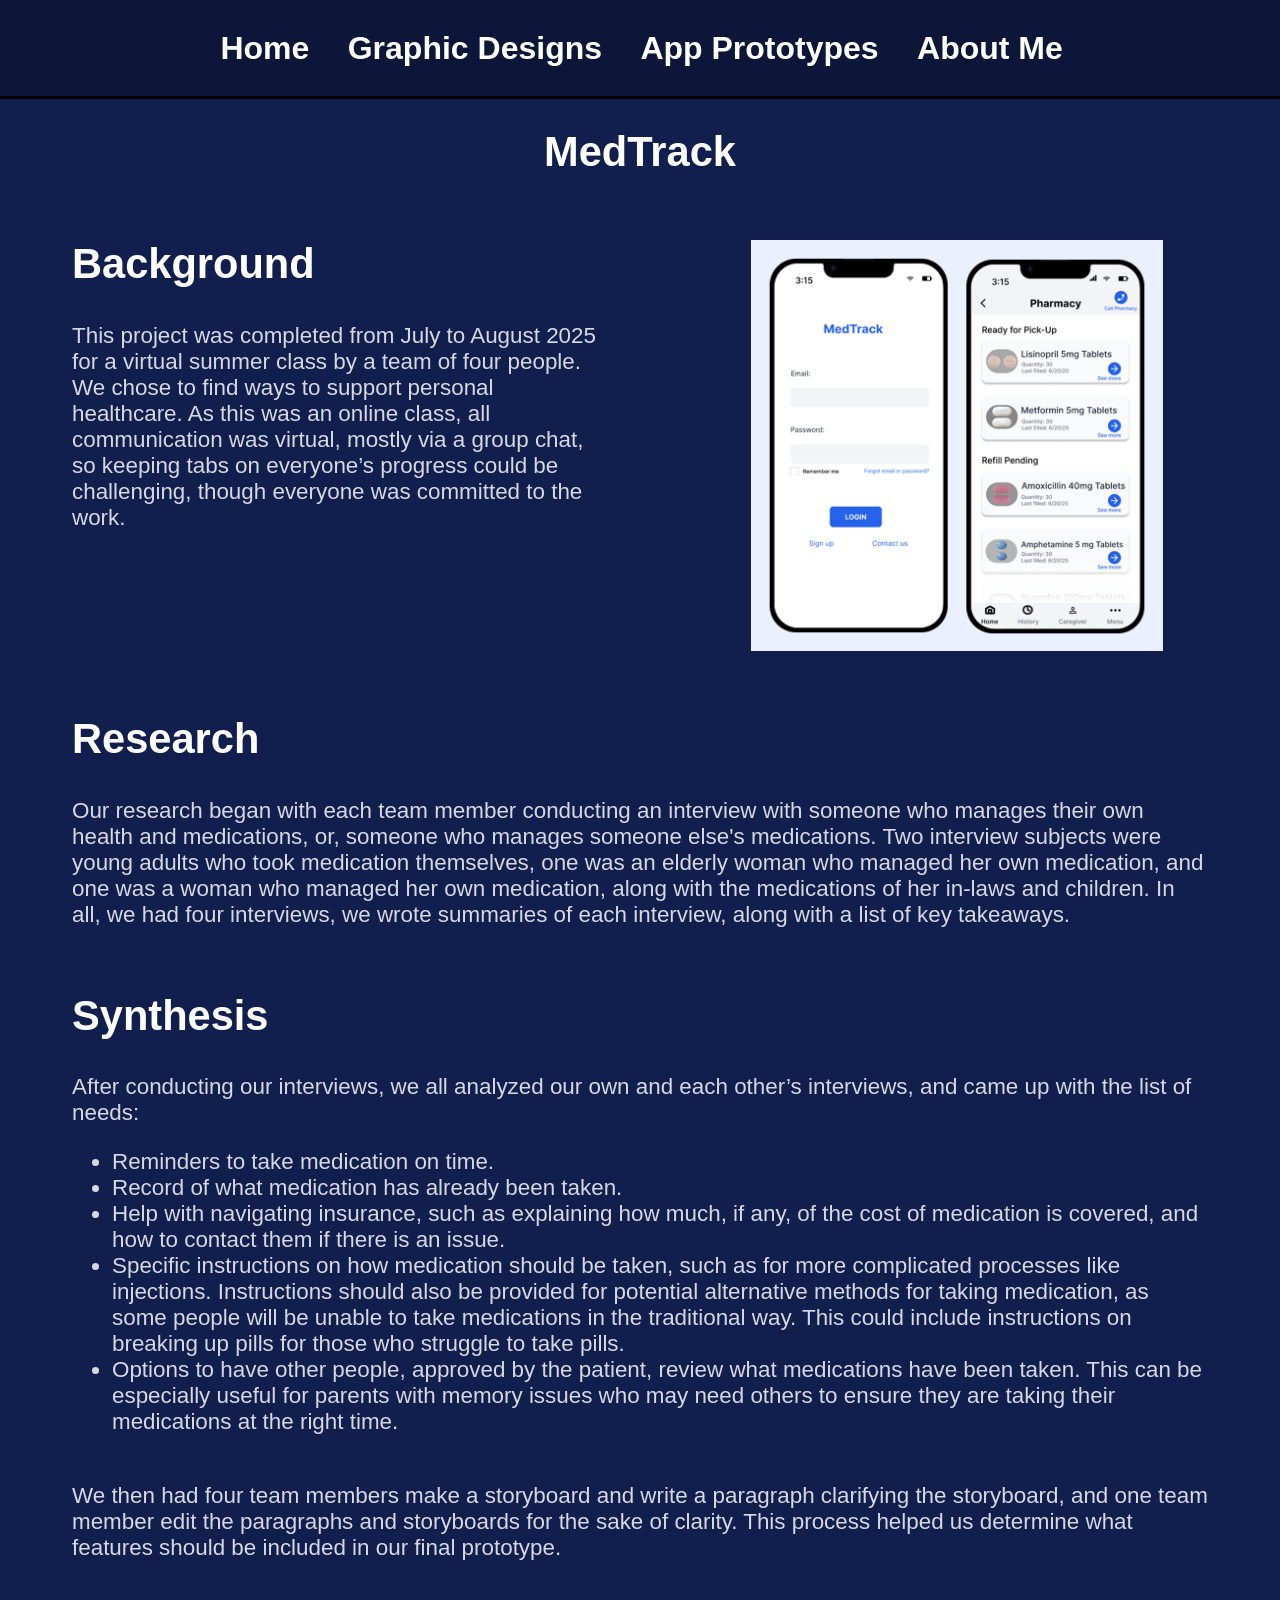
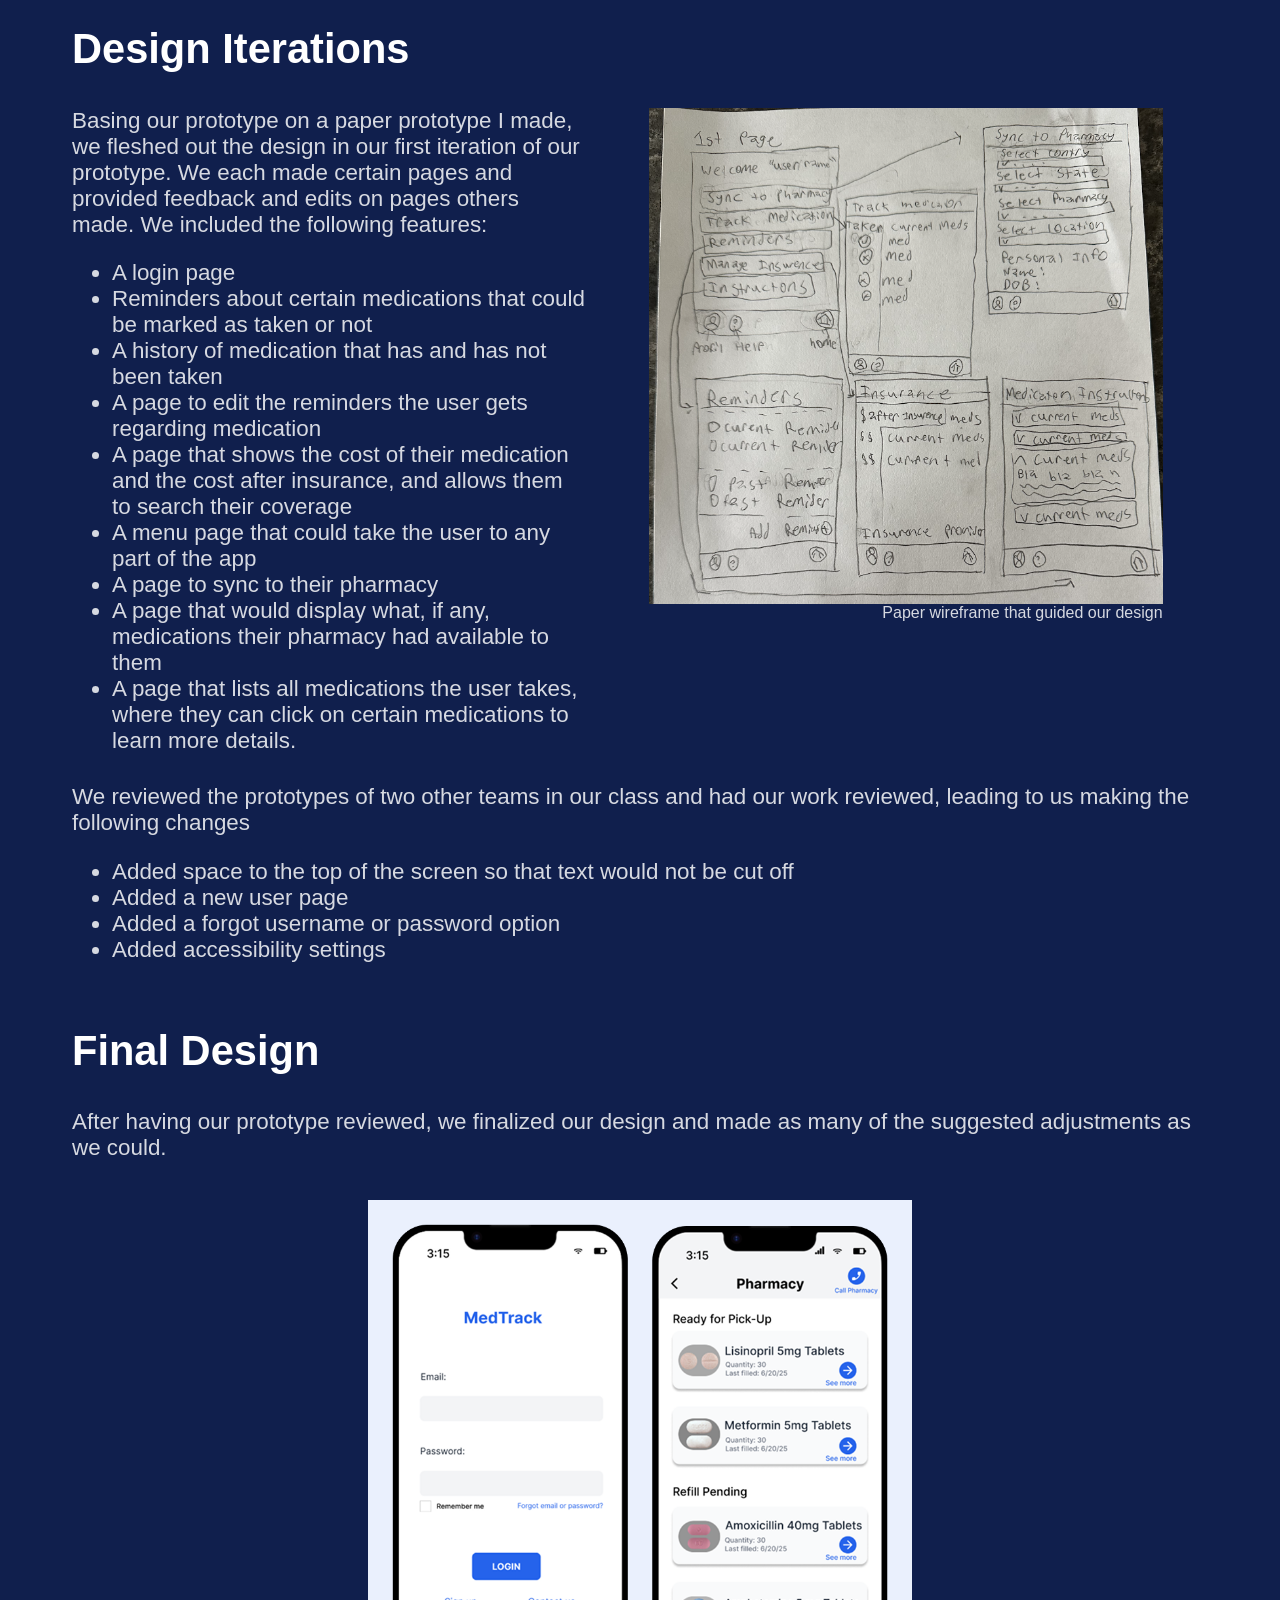
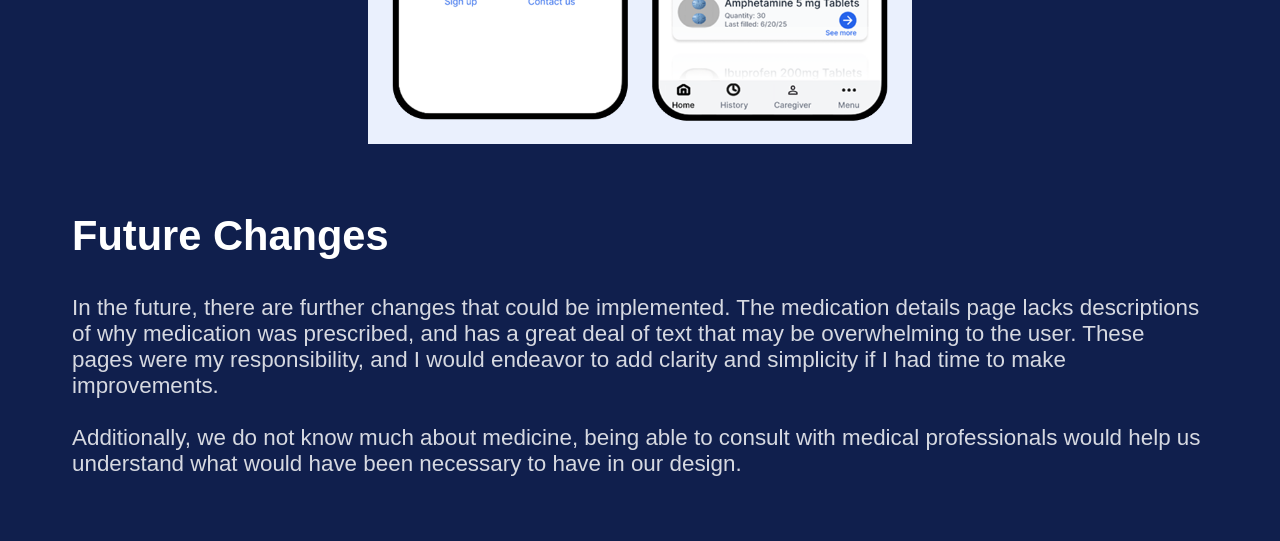
==== commit 17213a5a: "did shit ayyyyyayayayay" ====
--- a/medTrack.html
+++ b/medTrack.html
@@ -21,12 +21,12 @@
         </h3>  
     </div>
 
-    <div style="margin-top: 10vw; margin-left: 5vw; margin-right: 5vw; margin-bottom: 5vw;">
+    <div style="margin-top: 8rem; margin-left: 5vw; margin-right: 5vw; margin-bottom: 5vw;">
         <h1 style="text-align: center;">MedTrack</h1>
         
         <!-- Background -->
-        <div style="margin-top: 5vw;">
-            <div style=" float: left; width: 55vw; margin-right: 5vw;">
+        <div class="appPrototype" style="margin-top: 4rem;">
+            <div class="prototypeText" style="margin-bottom: 2rem; width: 100%; margin-right: 5rem;">
                 <h2 style="margin-top: 0vw;">Background</h2>        
                 <p1>
                     This project was completed from July to August 2025 for a virtual summer class by a 
@@ -36,10 +36,10 @@
                     committed to the work.   
                 </p1> 
             </div>
-            <img src="assets/img/medTrackImages.png" alt="MedTrack Pages" 
-                style=" width: 25vw; ">
-            
-        </div>     
+            <div class="prototypeText">
+                <img src="assets/img/medTrackImages.png" alt="MedTrack Pages">
+            </div>
+        </div> 
 
         <!-- Research -->
         <div style="margin-top: 5vw;">
@@ -91,35 +91,38 @@
         <!-- Design Iterations -->
         <div style="margin-top: 5vw;">
             <h2>Design Iterations</h2>
-            <div>
-                <p1 style="float: left; width: 46vw; margin-right: 7vw;">
-                    Basing our prototype on a paper prototype I made, we fleshed out the design in our 
-                    first iteration of our prototype. We each made certain pages and provided feedback 
-                    and edits on pages others made. We included the following features: 
-                    <ul>
-                        <li>A login page</li>
-                        <li>Reminders about certain medications that could be marked as taken or not</li> 
-                        <li>A history of medication that has and has not been taken</li>
-                        <li>A page to edit the reminders the user gets regarding medication</li> 
-                        <li>A page that shows the cost of their medication and the cost after insurance, 
-                            and allows them to search their coverage </li>
-                        <li>A menu page that could take the user to any part of the app</li>
-                        <li>A page to sync to their pharmacy</li> 
-                        <li>A page that would display what, if any, medications their pharmacy had 
-                            available to them</li>
-                        <li>A page that lists all medications the user takes, where they can click on 
-                            certain medications to learn more details. </li>
-                    </ul>
-                </p1>
-                <div>
-                    <img src="assets/img/medTrack-Paper-Prototype.png" alt="Paper Wireframes" 
-                        style = "width: 34vw; ">
-                    <figcaption style="float: right; margin-right: 0.5vw;">
+            <div class="appPrototype" style="margin-bottom: 0.5rem;">
+                <div class="prototypeText" style="width: 100%; 
+                    @media screen and (width > 800px) {margin-right: 3rem;} ">
+                    <p1>
+                        Basing our prototype on a paper prototype I made, we fleshed out the design in our 
+                        first iteration of our prototype. We each made certain pages and provided feedback 
+                        and edits on pages others made. We included the following features: 
+                        <ul>
+                            <li>A login page</li>
+                            <li>Reminders about certain medications that could be marked as taken or not</li> 
+                            <li>A history of medication that has and has not been taken</li>
+                            <li>A page to edit the reminders the user gets regarding medication</li> 
+                            <li>A page that shows the cost of their medication and the cost after insurance, 
+                                and allows them to search their coverage </li>
+                            <li>A menu page that could take the user to any part of the app</li>
+                            <li>A page to sync to their pharmacy</li> 
+                            <li>A page that would display what, if any, medications their pharmacy had 
+                                available to them</li>
+                            <li>A page that lists all medications the user takes, where they can click on 
+                                certain medications to learn more details. </li>
+                        </ul>
+                    </p1>
+                </div>
+                <div class="prototypeText" style="width: 100%;
+                    @media screen and (width < 800px) {width: 100%;} ">
+                    <img src="assets/img/medTrack-Paper-Prototype.png" alt="Paper Wireframes">
+                    <figcaption style="text-align: right;">
                         <p2>Paper wireframe that guided our design</p2>
                     </figcaption>
-
                 </div>
-            <br><br><br>
+            </div>
+            
             <p1>
                 We reviewed the prototypes of two other teams in our class and had our work reviewed, 
                 leading to us making the following changes  
@@ -133,7 +136,7 @@
 
             </p1>
         </div>
-        </div>
+        
         
         <!-- Final Design -->
         <div style="margin-top: 5vw;">
@@ -142,15 +145,13 @@
                 After having our prototype reviewed, we finalized our design and made as many of the 
                 suggested adjustments as we could. 
             </p1>
-            <div class="evenlySpacedImages">
-                <div class="linkImages">
-                    <a href="https://www.figma.com/proto/4HhmzO44hu9upAV01B85o1/team-9-connected?node-id=2-844&p=f&t=wFz3PTTRXNZEqMht-1&scaling=scale-down&content-scaling=fixed&page-id=0%3A1&starting-point-node-id=2%3A844&show-proto-sidebar=1" 
+            <div class="finalPrototypeImage">
+                <a href="https://www.figma.com/proto/4HhmzO44hu9upAV01B85o1/team-9-connected?node-id=2-844&p=f&t=wFz3PTTRXNZEqMht-1&scaling=scale-down&content-scaling=fixed&page-id=0%3A1&starting-point-node-id=2%3A844&show-proto-sidebar=1" 
                         target="_blank">
                         <img src="assets/img/medTrackImages.png" alt="Final Monkey Mechanic Prototype">
                     </a>
-                </div>
             </div>
-
+            
         </div>
 
         <!-- Future Changes -->
--- a/assets/css/styles.css
+++ b/assets/css/styles.css
@@ -3,6 +3,7 @@
 * {
 	font-family: Arial;
 }
+
 
 .header {
 	margin-left: -1vw;
@@ -10,55 +11,61 @@
 	background-color: #0B1638;
 	display: grid;
   	place-items: center; 
-	height: 7vw;
+	height: 6rem;
     border-bottom: 0.25vw solid #000000;
 	position: fixed; 
 	top: 0;
 	display: flex;
+	flex-direction: row; 
+	height: 6rem;
+	gap: 3vw;
 	justify-content: center;
-	flex-direction: row; 
-	gap: 5vw;
-}
+}
+
 
 #home {
-	scroll-margin-top: 7vw;
+	scroll-margin-top: 6rem;
 }
 
 #graphicDesigns {
-	scroll-margin-top: 7vw;
+	scroll-margin-top: 6rem;
 }
 
 #appPrototypes {
-	scroll-margin-top: 7vw;
+	scroll-margin-top: 6rem;
 }
 
 #aboutMe {
-	scroll-margin-top: 7vw;
-}
+	scroll-margin-top: 6rem;
+}
+
 
 h1 {
-    font-size: 3.5vw; 
+    /* font-size: 3.5vw; */ 
+	font-size: 2.6rem; 
 	color: white; 
     
 }
 
 h2 {
-	font-size: 3vw; 
+	/*font-size: 3vw*/
+	font-size: 2.6rem; 
 	color: white; 
 }
 
 h3 {
-	font-size: 2.5vw; 
+	font-size: 2rem; 
 	color: rgba(255, 255, 255, 0.929); 
 }
 
+
 p1 {
-	font-size: 1.5vw; 
+	font-size: 1.4rem; 
 	color: rgba(255, 255, 255, 0.833); 
 }
 
 p2 {
-	font-size: 1.2vw; 
+	font-size: 1rem; 
 	color: rgba(255, 255, 255, 0.833); 
 }
 
@@ -79,36 +86,134 @@
 	color: white; 
 }
 
-
-.appPrototype {
-	height: 42vw; 
-	margin-bottom: 5vw;
-	background-color: blue; 
-}
-
-.graphicDesignImage {
-
-	display: flex;
-	justify-content: flex-start;
-	justify-content: center;
-	flex-direction: row; 
-	margin-bottom: 2vw;  
-	background-color: rgba(255, 255, 255, 0.432); 
-}
-
-.graphicDesignDescrip {
-	display: flex;
-	justify-content: flex-start;
-	justify-content: center;
-	flex-direction: row; 
-	column-gap: 5vw;
+@media screen and (width > 800px) 
+{
+	.appPrototype {
+		display: flex;
+		width: 96%; 
+		margin-bottom: 4rem;
+		flex-direction: row; 
+		gap: 4rem;
+		grid-template-columns: repeat(2, 1fr);
+	}
+	
+	.appPrototype img {
+		width: 100%; 
+		height: audo; 
+	}
+
+	.designsContainer {
+		display: flex;
+		justify-content: flex-start;
+		width: 96%; 
+		flex-direction: row; 
+		gap: 8%;
+		grid-template-columns: repeat(2, 1fr);
+		margin-bottom: 4rem; 
+	}
+
+	.graphicDesignImg {
+		display: flex;
+		flex-direction: column; 
+		width: 46%;
+		background-color: rgba(255, 255, 255, 0.432); 
+	}
+	
+	.designsContainer figcaption {
+		display: flex;
+		flex-direction: column; 
+		justify-content: flex-end;
+		background-color: blue; 
+	}
+	h4 {
+		font-size: 3vw; 
+		color: white; 
+	}
+	.finalPrototypeImage {
+		display: flex; 
+		align-items: top; 
+		justify-content: center;
+		text-align: center; 
+		width: 100%;
+	}
+
+	.finalPrototypeImage img {
+		margin-top: 3vw; 
+		max-width: 65%; 
+		background-color: purple; 
+	}
+
+	
+}
+
+@media screen and (width < 800px) {
+	.appPrototype {
+		display: flex;
+		margin-bottom: 4rem;
+		flex-direction: column; 
+		gap: 0.5rem;
+		grid-template-columns: repeat(1, 1fr);
+		
+	}
+	.appPrototype img { 
+		width: 100%;  
+		height: audo; 
+		object-fit: cover; 
+	}
+
+	.designsContainer {
+		display: flex;
+		justify-content: flex-start;
+		width: 96%; 
+		margin-bottom: 4rem;
+		flex-direction: column; 
+		gap: 4rem;
+		grid-template-columns: repeat(1, 1fr);
+	}
+
+	.graphicDesignImg {
+		display: flex;
+		justify-content: flex-start;
+		justify-content: center;
+		flex-direction: column; 
+		width: 100%;
+		margin-bottom: 1.5rem;
+	}
+
+	h4 {
+		font-size: 3.5vw; 
+		color: white; 
+	}
+	.finalPrototypeImage {
+		display: flex; 
+		align-items: top; 
+		justify-content: center;
+		text-align: center; 
+		width: 100%;
+	}
+
+	.finalPrototypeImage img {
+		margin-top: 3vw; 
+		max-width: 100%; 
+		background-color: purple; 
+	}
+}
+
+.prototypeText {
+	display: flex; 
+	flex-direction: column; 
+}
+
+
+.finalPrototypeImage img:hover{
+	opacity:80%; 
 }
 
 .evenlySpacedImages {
 	display: flex; 
 	align-items: top; 
 	justify-content: center;
-	gap: 8vw; 
+	text-align: center; 
 }
 
 .evenlySpacedImages img{
@@ -144,13 +249,13 @@
 
 .rect {
 	background-color: #101f4d; 
-	width: 5vw; 
+	width: 4rem; 
 }
 
 .seeMore {
 	border: 0.25vw solid black; /* Creates the box outline */
 	padding: 0.5vw;           /* Adds space between the text and the border */
-	width: 15vw;            /* Sets the width of the box */
+	width: 12rem;            /* Sets the width of the box */
 	display: flex;
 	justify-content: center; /* Horizontal centering */
 	align-items: center;    
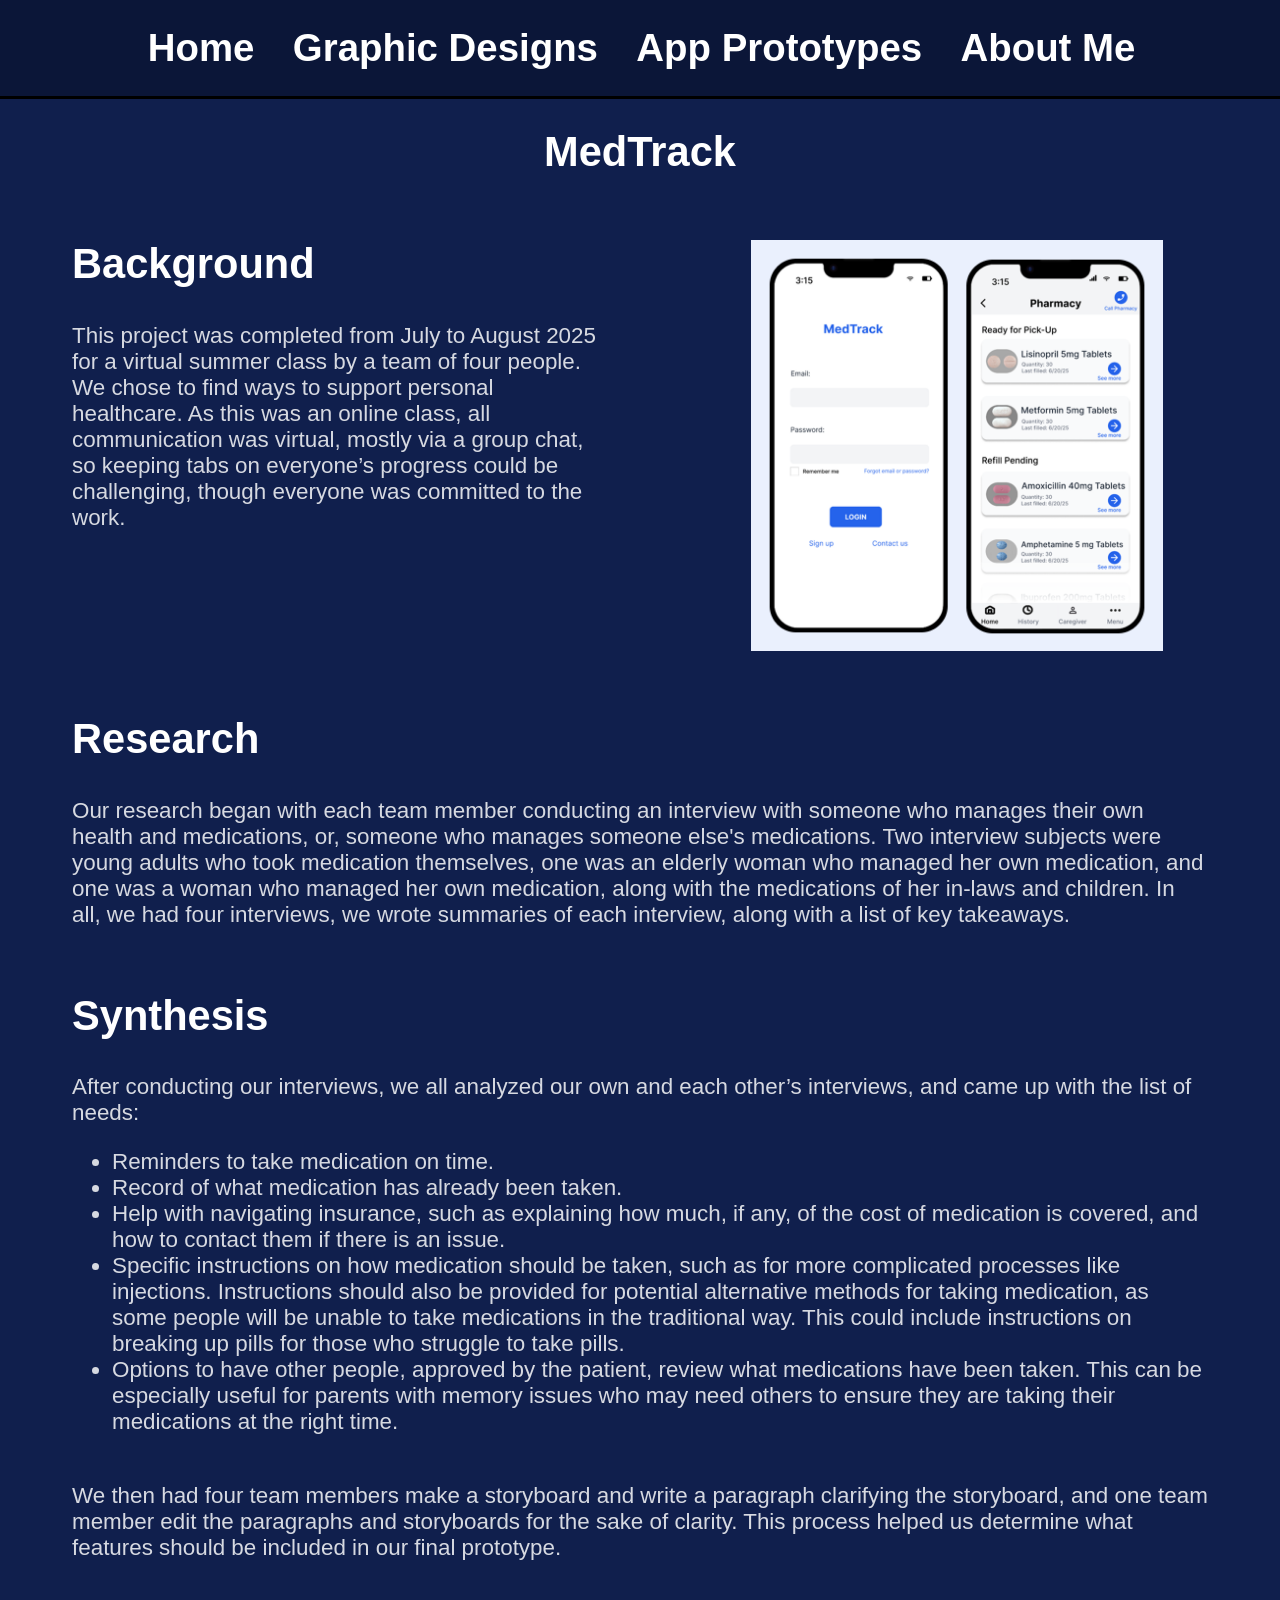
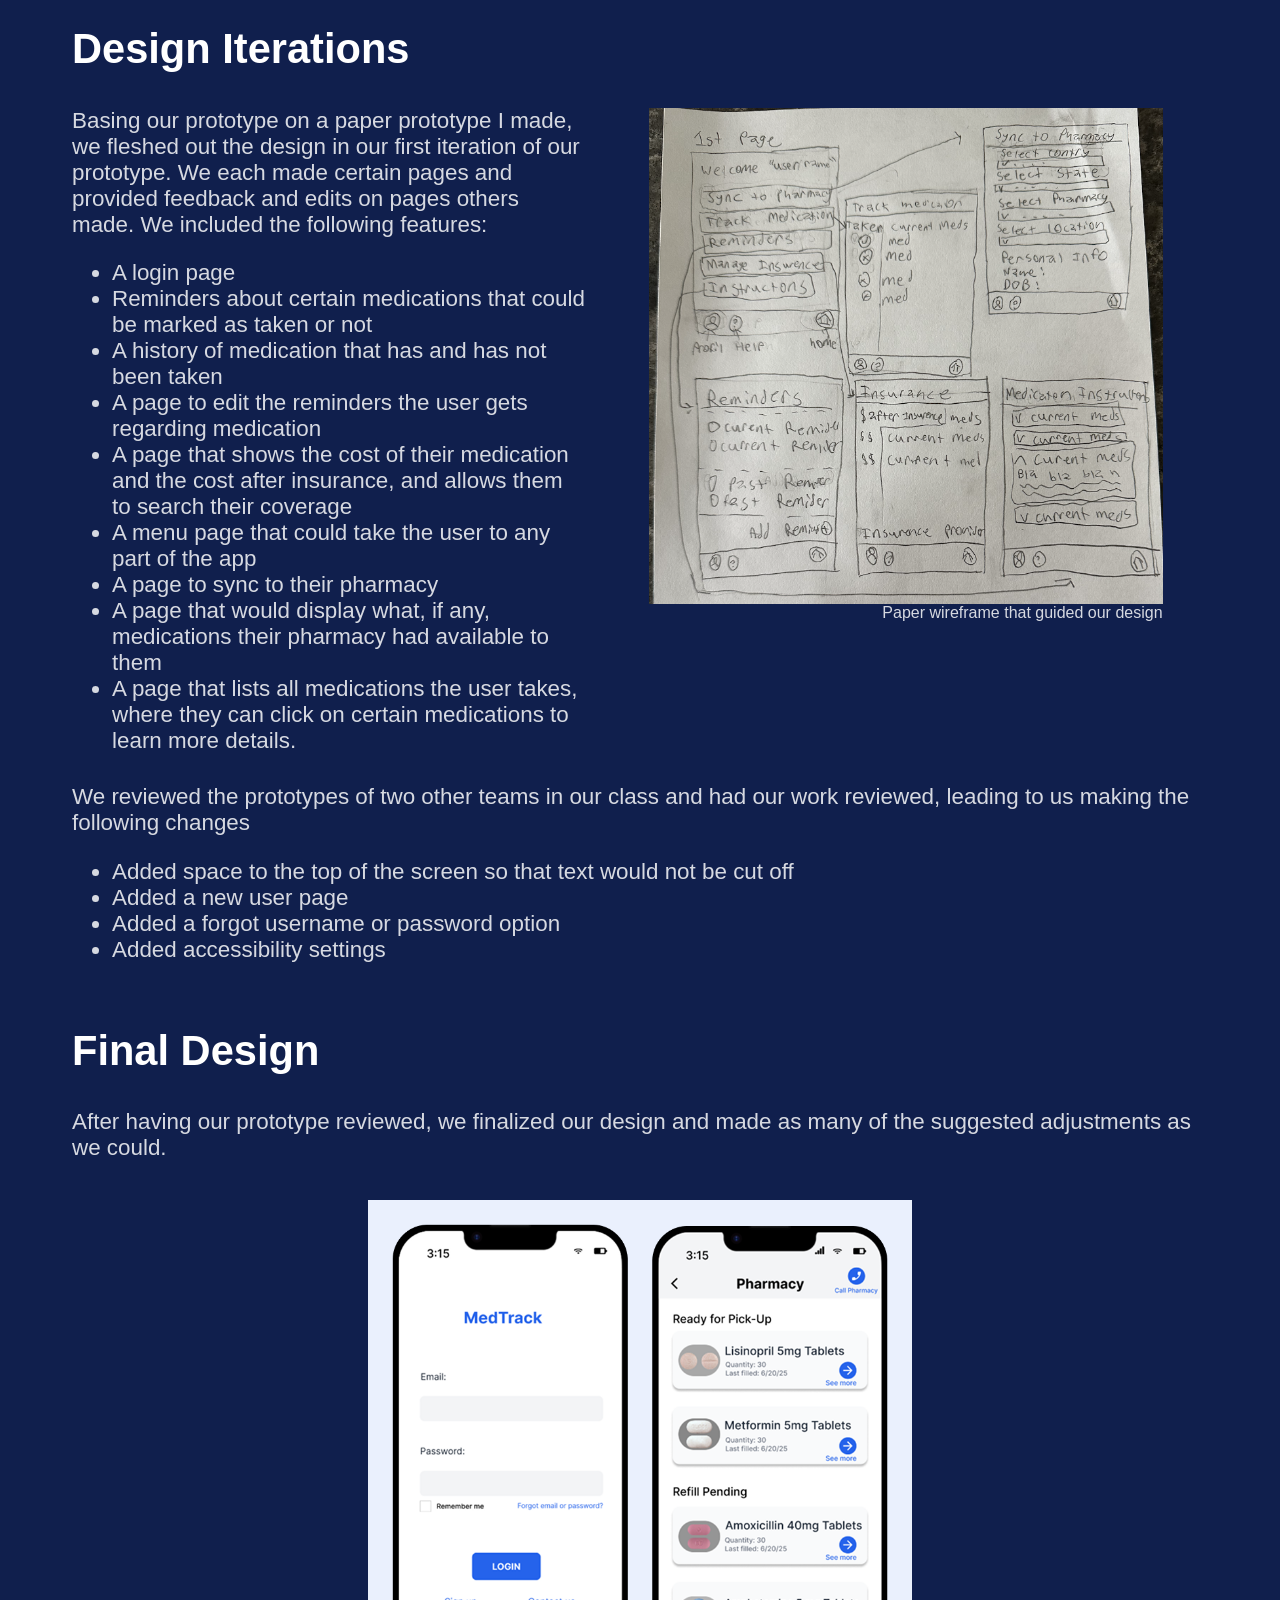
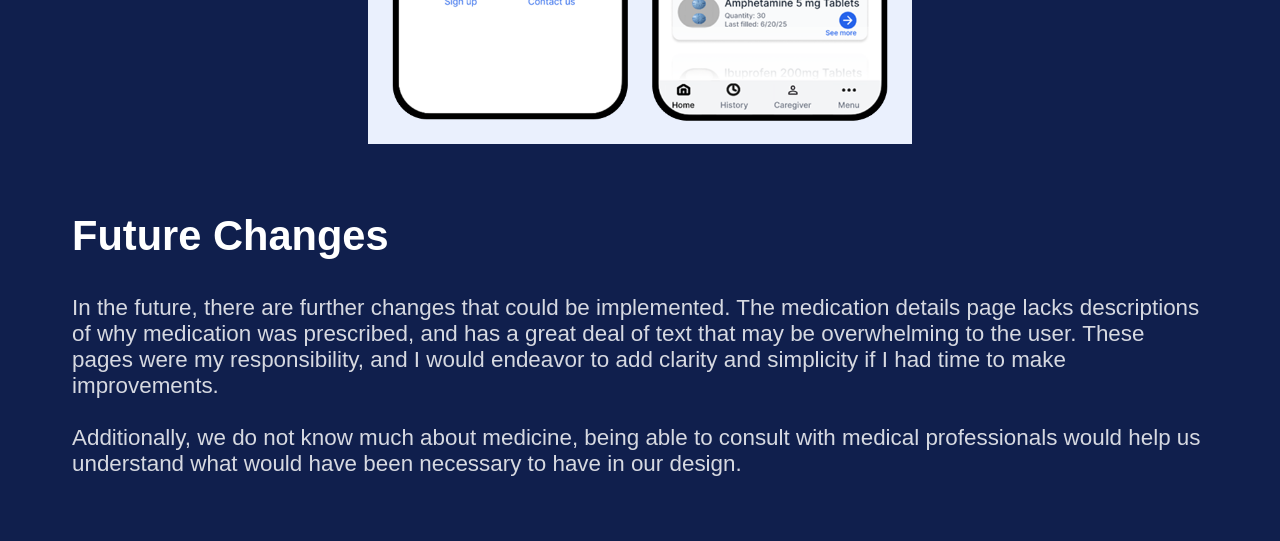
==== commit d12f5660: "fixed graphic design thing mostly" ====
--- a/medTrack.html
+++ b/medTrack.html
@@ -7,22 +7,22 @@
 </head>
 <body style="background-color: #101f4d;">
     <div class="header">
-        <h3>
+        <h4 style="text-align: center">
             <a href="index.html#home">Home</a>
-        </h3>
-        <h3>
+        </h4>
+        <h4 style="text-align: center">
             <a href="index.html#graphicDesigns">Graphic Designs</a>
-        </h3>
-        <h3>
+        </h4>
+        <h4 style="text-align: center">
             <a href="index.html#appPrototypes">App Prototypes</a>
-        </h3>
-        <h3>
+        </h4>
+        <h4 style="text-align: center">
             <a href="index.html#aboutMe">About Me</a>
-        </h3>  
+        </h4>  
     </div>
 
     <div style="margin-top: 8rem; margin-left: 5vw; margin-right: 5vw; margin-bottom: 5vw;">
-        <h1 style="text-align: center;">MedTrack</h1>
+        <h1 style="text-align: center; ">MedTrack</h1>
         
         <!-- Background -->
         <div class="appPrototype" style="margin-top: 4rem;">
--- a/assets/css/styles.css
+++ b/assets/css/styles.css
@@ -86,6 +86,16 @@
 	color: white; 
 }
 
+.evenlySpacedImages {
+	display: flex; 
+	align-items: top; 
+	justify-content: center;
+	justify-content: space-between; 
+	text-align: center; 
+}
+
+
+
 @media screen and (width > 800px) 
 {
 	.appPrototype {
@@ -116,15 +126,18 @@
 		display: flex;
 		flex-direction: column; 
 		width: 46%;
-		background-color: rgba(255, 255, 255, 0.432); 
+		height: auto;
+		 
 	}
 	
 	.designsContainer figcaption {
 		display: flex;
 		flex-direction: column; 
 		justify-content: flex-end;
-		background-color: blue; 
-	}
+		margin-bottom: 0%;
+		
+	}
+	
 	h4 {
 		font-size: 3vw; 
 		color: white; 
@@ -143,7 +156,13 @@
 		background-color: purple; 
 	}
 
-	
+	.evenlySpacedImages img{
+		margin-top: 3vw; 
+		height: 30vw; 
+		background-color: purple; 
+	}
+	
+		
 }
 
 @media screen and (width < 800px) {
@@ -153,8 +172,9 @@
 		flex-direction: column; 
 		gap: 0.5rem;
 		grid-template-columns: repeat(1, 1fr);
-		
-	}
+				
+	}
+
 	.appPrototype img { 
 		width: 100%;  
 		height: audo; 
@@ -184,6 +204,7 @@
 		font-size: 3.5vw; 
 		color: white; 
 	}
+
 	.finalPrototypeImage {
 		display: flex; 
 		align-items: top; 
@@ -197,6 +218,25 @@
 		max-width: 100%; 
 		background-color: purple; 
 	}
+
+	.evenlySpacedImages {
+		display: flex;
+		justify-content: flex-start;
+		width: 96%; 
+		margin-bottom: 4rem;
+		flex-direction: column; 
+		gap: 4rem;
+		grid-template-columns: repeat(2, 1fr);
+	}
+
+	.evenlySpacedImages img{
+		
+		margin-top: 3vw; 
+		height: 55vw; 
+		background-color: purple; 
+	}
+
+	
 }
 
 .prototypeText {
@@ -204,23 +244,10 @@
 	flex-direction: column; 
 }
 
-
 .finalPrototypeImage img:hover{
 	opacity:80%; 
 }
 
-.evenlySpacedImages {
-	display: flex; 
-	align-items: top; 
-	justify-content: center;
-	text-align: center; 
-}
-
-.evenlySpacedImages img{
-	margin-top: 3vw; 
-	max-height: 30vw; 
-	background-color: purple; 
-}
 
 .evenlySpacedImages img:hover{
 	opacity:80%; 
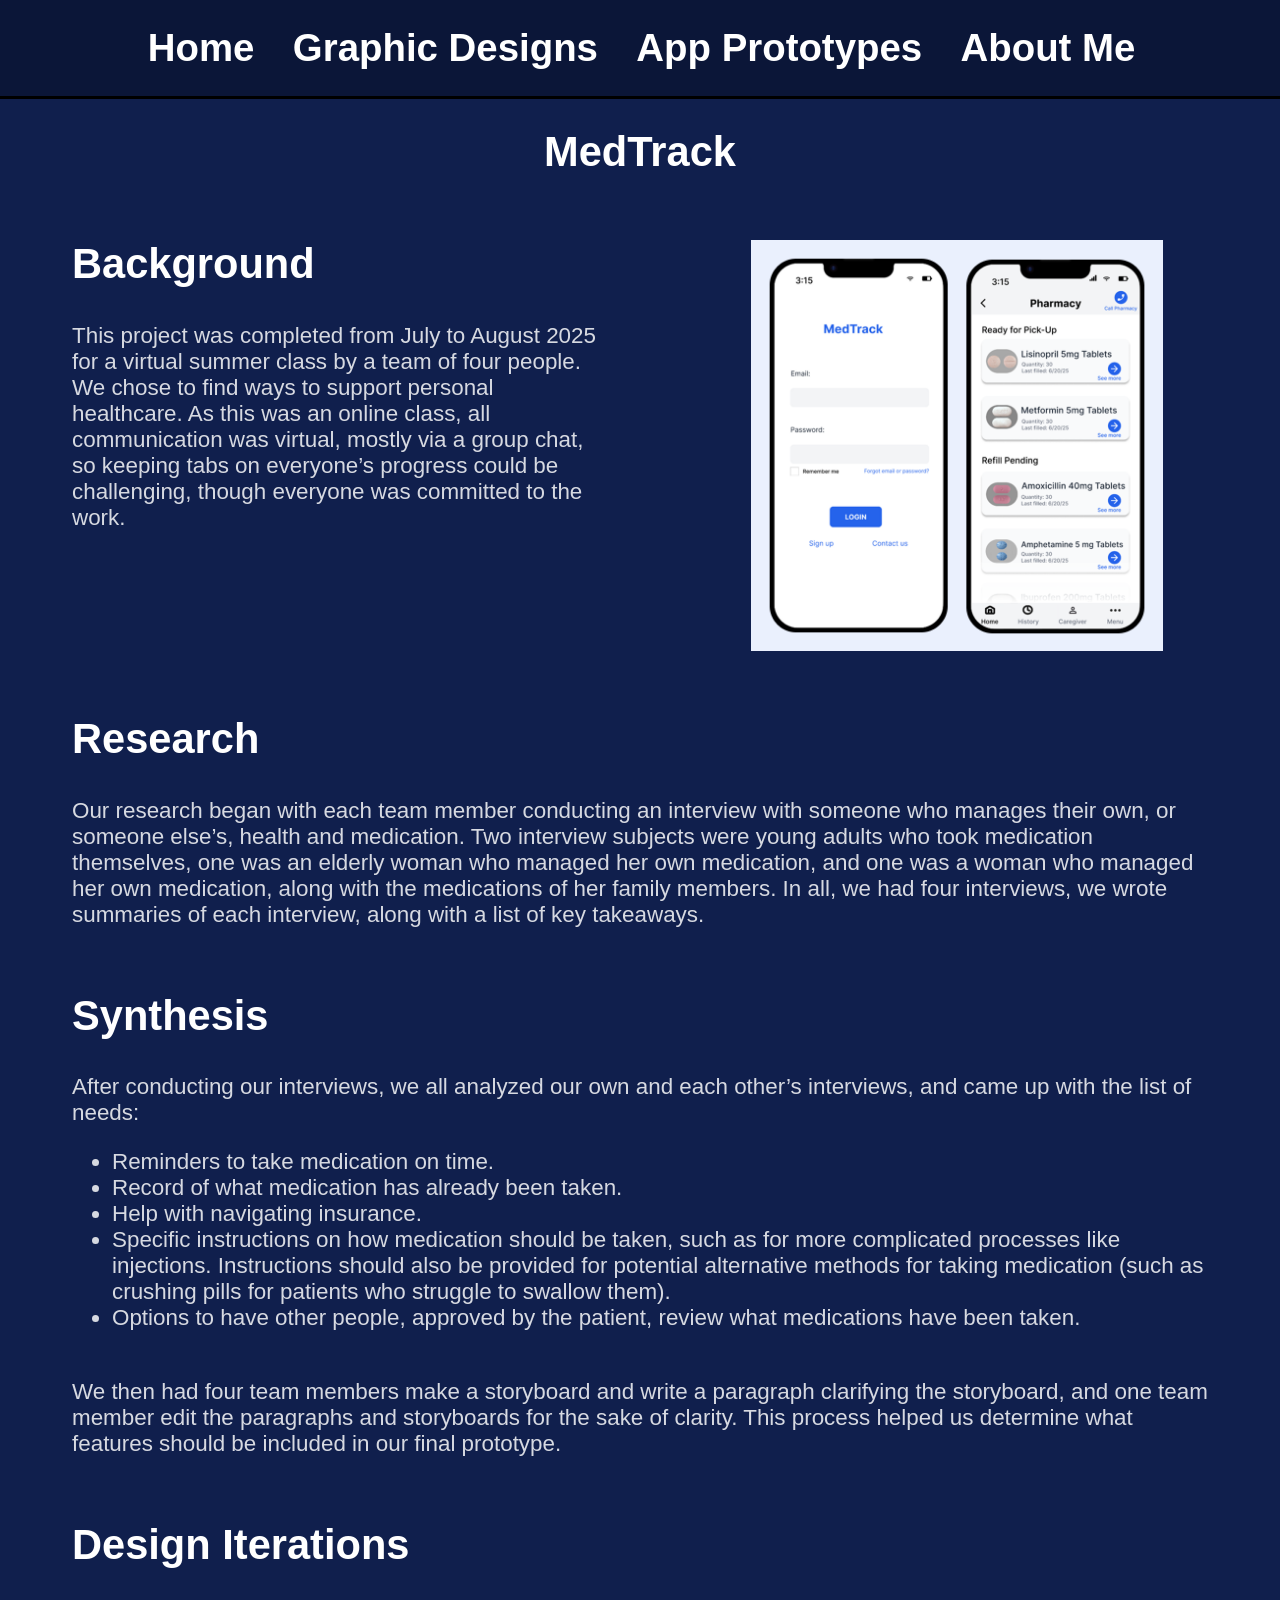
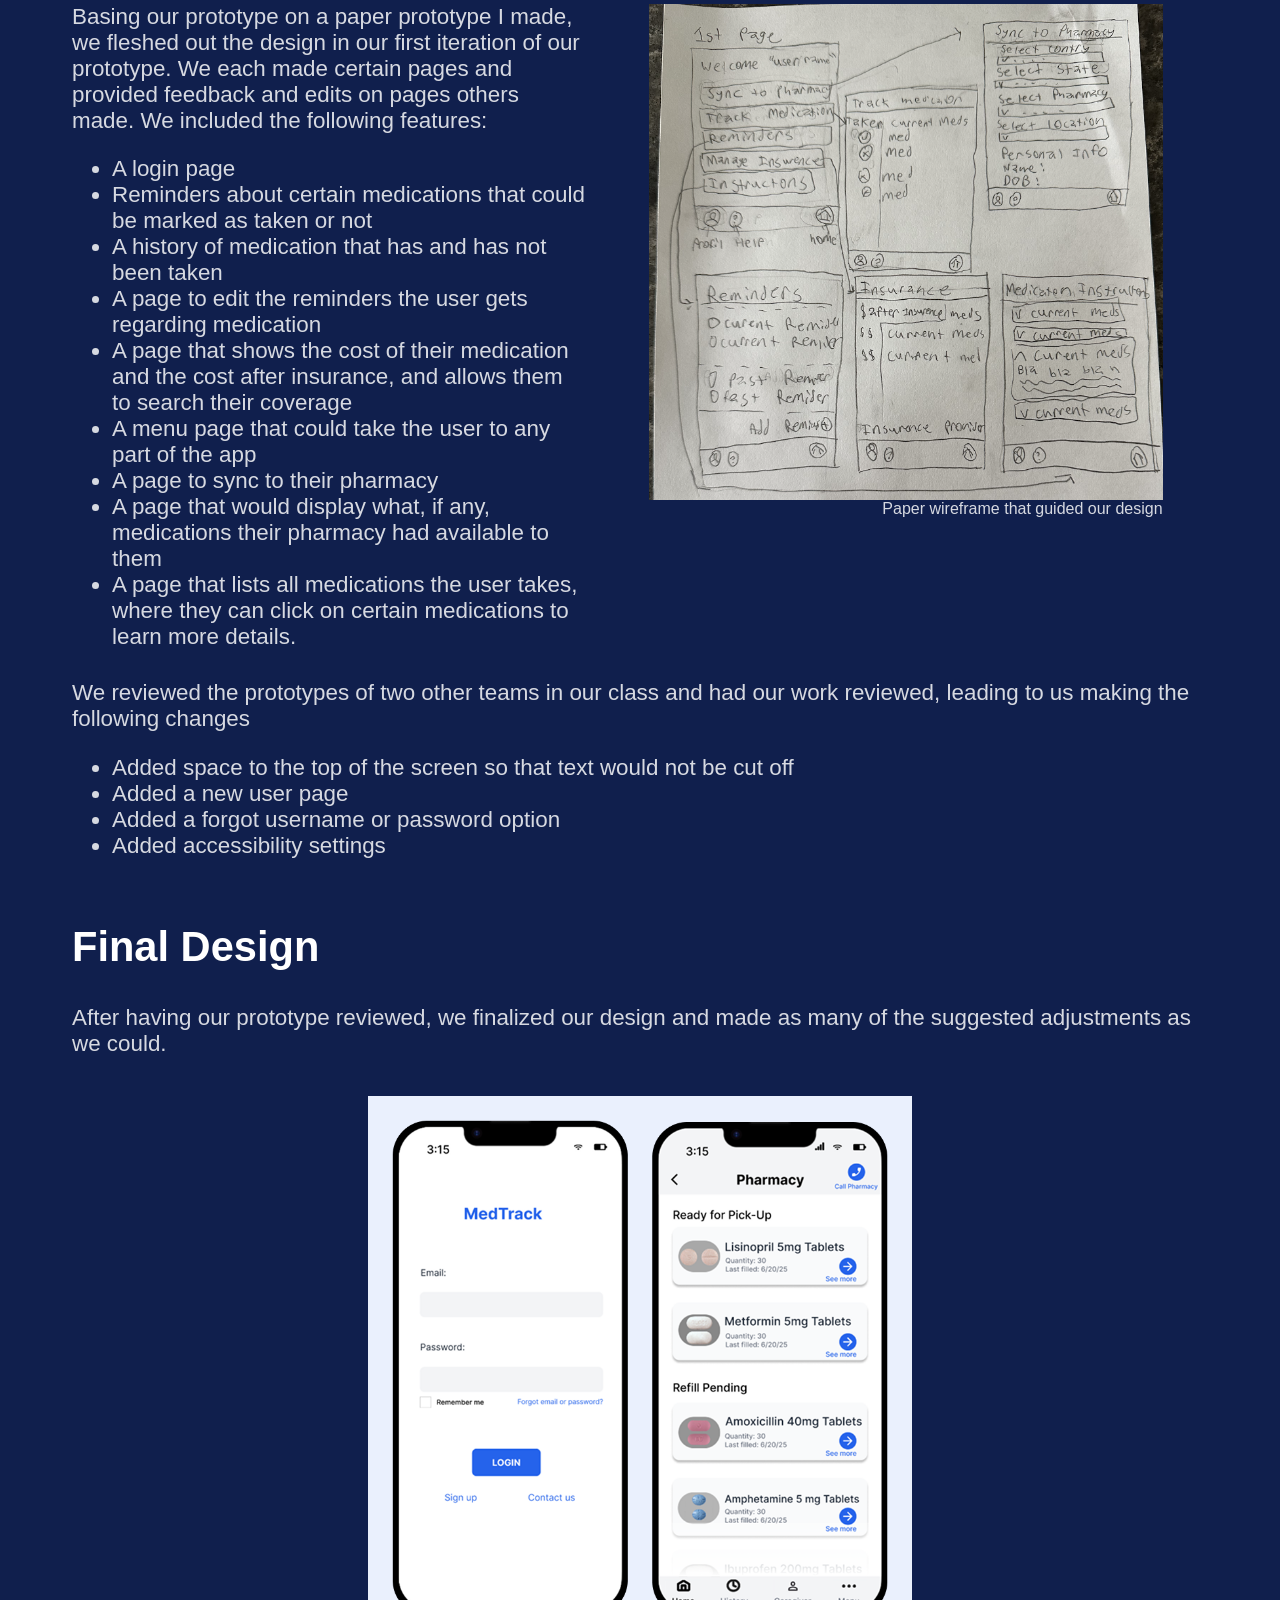
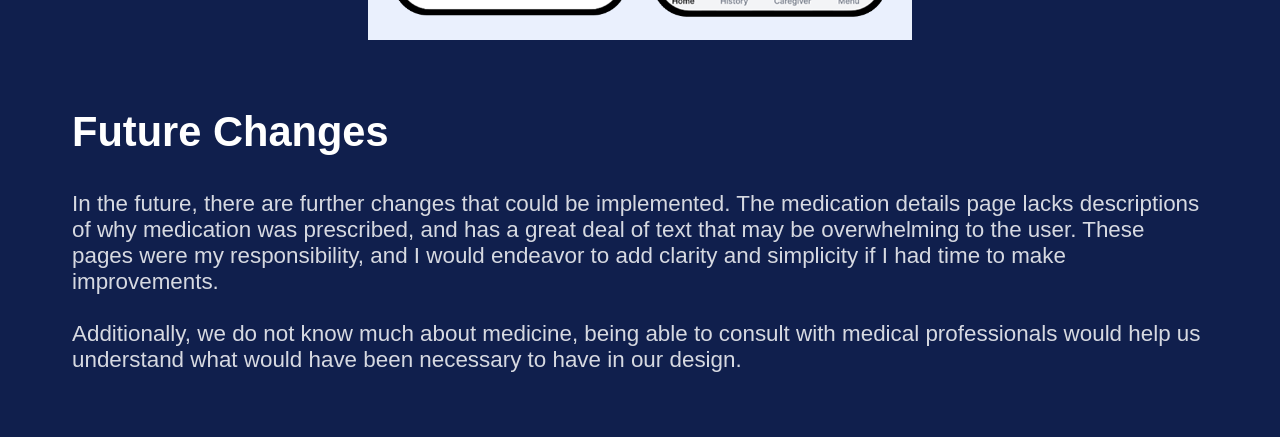
==== commit 8eeb0296: "edited text" ====
--- a/medTrack.html
+++ b/medTrack.html
@@ -4,6 +4,7 @@
 	<meta charset="utf-8">
 	<title>MedTrack Overview</title>
 	<link rel="stylesheet" href="./assets/css/styles.css">
+    <meta content="width=device-width, initial-scale=1" name="viewport" />
 </head>
 <body style="background-color: #101f4d;">
     <div class="header">
@@ -29,11 +30,10 @@
             <div class="prototypeText" style="margin-bottom: 2rem; width: 100%; margin-right: 5rem;">
                 <h2 style="margin-top: 0vw;">Background</h2>        
                 <p1>
-                    This project was completed from July to August 2025 for a virtual summer class by a 
-                    team of four people. We chose to find ways to support personal healthcare. As this 
-                    was an online class, all communication was virtual, mostly via a group chat, so 
-                    keeping tabs on everyone’s progress could be challenging, though everyone was 
-                    committed to the work.   
+                    This project was completed from July to August 2025 for a virtual summer class by a team of 
+                    four people. We chose to find ways to support personal healthcare. As this was an online class, 
+                    all communication was virtual, mostly via a group chat, so keeping tabs on everyone’s progress 
+                    could be challenging, though everyone was committed to the work. 
                 </p1> 
             </div>
             <div class="prototypeText">
@@ -45,14 +45,11 @@
         <div style="margin-top: 5vw;">
             <h2>Research</h2>
             <p1>
-                Our research began with each team member conducting an interview with someone who 
-                manages their own health and medications, or, someone who manages someone else's 
-                medications. Two interview subjects were young adults who took medication themselves, 
-                one was an elderly woman who managed her own medication, and one was a woman who 
-                managed her own medication, along with the medications of her in-laws and children. 
-                In all, we had four interviews, we wrote summaries of each interview, along with a 
-                list of key takeaways. 
-
+                Our research began with each team member conducting an interview with someone who manages their own, 
+                or someone else’s, health and medication. Two interview subjects were young adults who took 
+                medication themselves, one was an elderly woman who managed her own medication, and one was a 
+                woman who managed her own medication, along with the medications of her family members. In all, we 
+                had four interviews, we wrote summaries of each interview, along with a list of key takeaways. 
             </p1>
         </div>
         
@@ -61,29 +58,22 @@
             <h2>Synthesis</h2>
 
             <p1>
-            After conducting our interviews, we all analyzed our own and each other’s interviews, 
-            and came up with the list of needs: 
+            After conducting our interviews, we all analyzed our own and each other’s interviews, and came up with 
+            the list of needs: 
             <ul>
                     <li>Reminders to take medication on time.</li>
-                    <li>Record of what medication has already been taken. </li>
-                    <li>Help with navigating insurance, such as explaining how much, if any, of the 
-                        cost of medication is covered, and how to contact them if there is an 
-                        issue. </li>
-                    <li>Specific instructions on how medication should be taken, such as for more 
-                        complicated processes like injections. Instructions should also be provided 
-                        for potential alternative methods for taking medication, as some people will 
-                        be unable to take medications in the traditional way. This could include 
-                        instructions on breaking up pills for those who struggle to take pills. </li>
-                    <li>Options to have other people, approved by the patient, review what medications 
-                        have been taken. This can be especially useful for parents with memory issues 
-                        who may need others to ensure they are taking their medications at the right 
-                        time.</li>
+                    <li>Record of what medication has already been taken.</li>
+                    <li>Help with navigating insurance.</li>
+                    <li>Specific instructions on how medication should be taken, such as for more complicated 
+                        processes like injections. Instructions should also be provided for potential alternative 
+                        methods for taking medication (such as crushing pills for patients who struggle to swallow 
+                        them).</li>
+                    <li>Options to have other people, approved by the patient, review what medications have been taken.</li>
             </ul>
             <br> 
-                We then had four team members make a storyboard and write a paragraph clarifying the 
-                storyboard, and one team member edit the paragraphs and storyboards for the sake of 
-                clarity. This process helped us determine what features should be included in our final 
-                prototype. 
+                We then had four team members make a storyboard and write a paragraph clarifying the storyboard, 
+                and one team member edit the paragraphs and storyboards for the sake of clarity. This process 
+                helped us determine what features should be included in our final prototype. 
             </p1> 
             <br>
         </div>
@@ -95,22 +85,22 @@
                 <div class="prototypeText" style="width: 100%; 
                     @media screen and (width > 800px) {margin-right: 3rem;} ">
                     <p1>
-                        Basing our prototype on a paper prototype I made, we fleshed out the design in our 
-                        first iteration of our prototype. We each made certain pages and provided feedback 
-                        and edits on pages others made. We included the following features: 
+                        Basing our prototype on a paper prototype I made, we fleshed out the design in our first 
+                        iteration of our prototype. We each made certain pages and provided feedback and edits on 
+                        pages others made. We included the following features: 
                         <ul>
                             <li>A login page</li>
                             <li>Reminders about certain medications that could be marked as taken or not</li> 
                             <li>A history of medication that has and has not been taken</li>
                             <li>A page to edit the reminders the user gets regarding medication</li> 
-                            <li>A page that shows the cost of their medication and the cost after insurance, 
-                                and allows them to search their coverage </li>
+                            <li>A page that shows the cost of their medication and the cost after insurance, and 
+                                allows them to search their coverage</li>
                             <li>A menu page that could take the user to any part of the app</li>
                             <li>A page to sync to their pharmacy</li> 
-                            <li>A page that would display what, if any, medications their pharmacy had 
-                                available to them</li>
-                            <li>A page that lists all medications the user takes, where they can click on 
-                                certain medications to learn more details. </li>
+                            <li>A page that would display what, if any, medications their pharmacy had available 
+                                to them</li>
+                            <li>A page that lists all medications the user takes, where they can click on certain 
+                                medications to learn more details.</li>
                         </ul>
                     </p1>
                 </div>
@@ -124,8 +114,8 @@
             </div>
             
             <p1>
-                We reviewed the prototypes of two other teams in our class and had our work reviewed, 
-                leading to us making the following changes  
+                We reviewed the prototypes of two other teams in our class and had our work reviewed, leading to 
+                us making the following changes  
                 <ul>
                     <li>Added space to the top of the screen so that text would not be cut off</li> 
                     <li>Added a new user page</li>
@@ -142,8 +132,8 @@
         <div style="margin-top: 5vw;">
             <h2>Final Design</h2>
             <p1>
-                After having our prototype reviewed, we finalized our design and made as many of the 
-                suggested adjustments as we could. 
+                After having our prototype reviewed, we finalized our design and made as many of the suggested 
+                adjustments as we could. 
             </p1>
             <div class="finalPrototypeImage">
                 <a href="https://www.figma.com/proto/4HhmzO44hu9upAV01B85o1/team-9-connected?node-id=2-844&p=f&t=wFz3PTTRXNZEqMht-1&scaling=scale-down&content-scaling=fixed&page-id=0%3A1&starting-point-node-id=2%3A844&show-proto-sidebar=1" 
@@ -158,14 +148,13 @@
         <div style="margin-top: 5vw;">
             <h2>Future Changes</h2>
             <p1>
-                In the future, there are further changes that could be implemented. The medication 
-                details page lacks descriptions of why medication was prescribed, and has a great 
-                deal of text that may be overwhelming to the user. These pages were my responsibility, 
-                and I would endeavor to add clarity and simplicity if I had time to make improvements. 
+                In the future, there are further changes that could be implemented. The medication details page 
+                lacks descriptions of why medication was prescribed, and has a great deal of text that may be 
+                overwhelming to the user. These pages were my responsibility, and I would endeavor to add clarity 
+                and simplicity if I had time to make improvements. 
             <br><br>
-                Additionally, we do not know much about medicine, being able to consult with medical 
-                professionals would help us understand what would have been necessary to have in our 
-                design. 
+                Additionally, we do not know much about medicine, being able to consult with medical professionals 
+                would help us understand what would have been necessary to have in our design. 
             </p1>
         </div>
         
--- a/assets/css/styles.css
+++ b/assets/css/styles.css
@@ -95,8 +95,8 @@
 }
 
 
-
-@media screen and (width > 800px) 
+/*Purple*/
+@media screen and (min-width: 770px) 
 {
 	.appPrototype {
 		display: flex;
@@ -105,6 +105,7 @@
 		flex-direction: row; 
 		gap: 4rem;
 		grid-template-columns: repeat(2, 1fr);
+		
 	}
 	
 	.appPrototype img {
@@ -164,15 +165,15 @@
 	
 		
 }
-
-@media screen and (width < 800px) {
+/*Red*/
+@media only screen and (max-width: 770px) {
 	.appPrototype {
 		display: flex;
 		margin-bottom: 4rem;
 		flex-direction: column; 
 		gap: 0.5rem;
 		grid-template-columns: repeat(1, 1fr);
-				
+		
 	}
 
 	.appPrototype img { 
